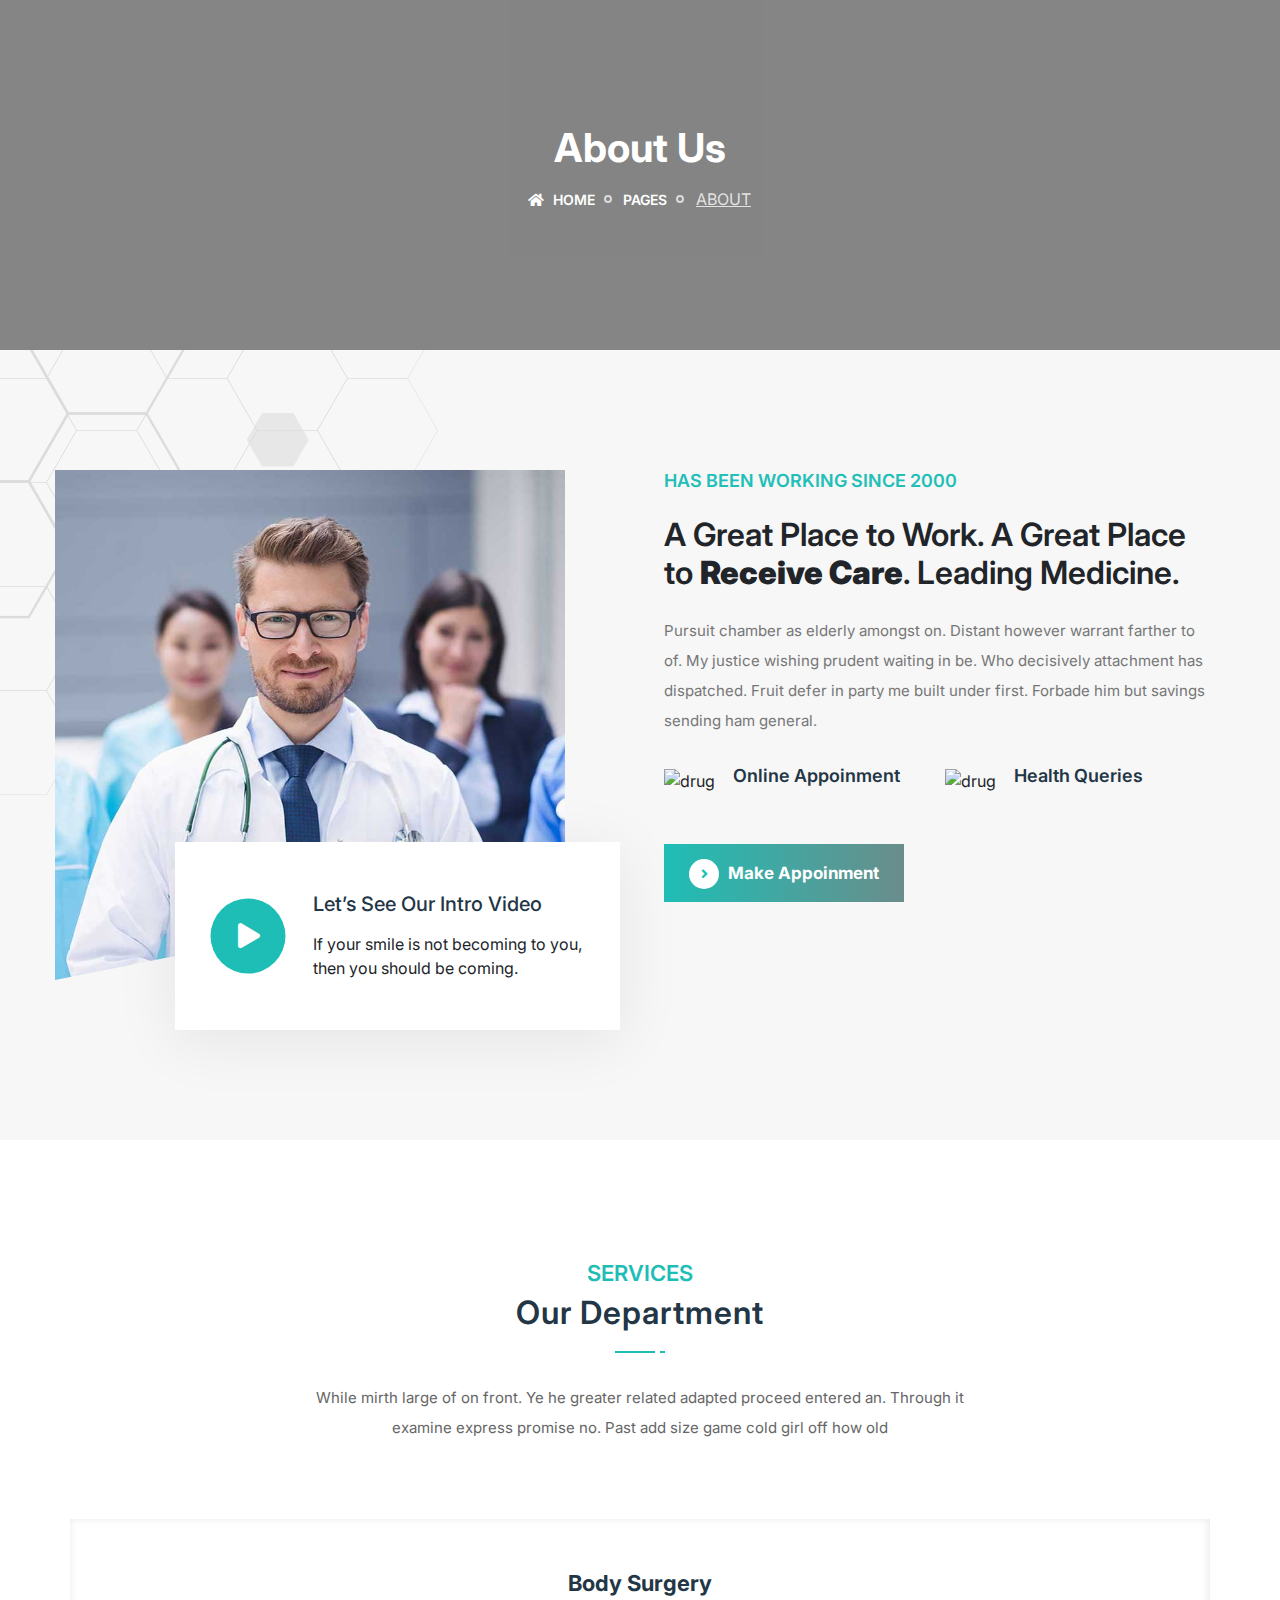
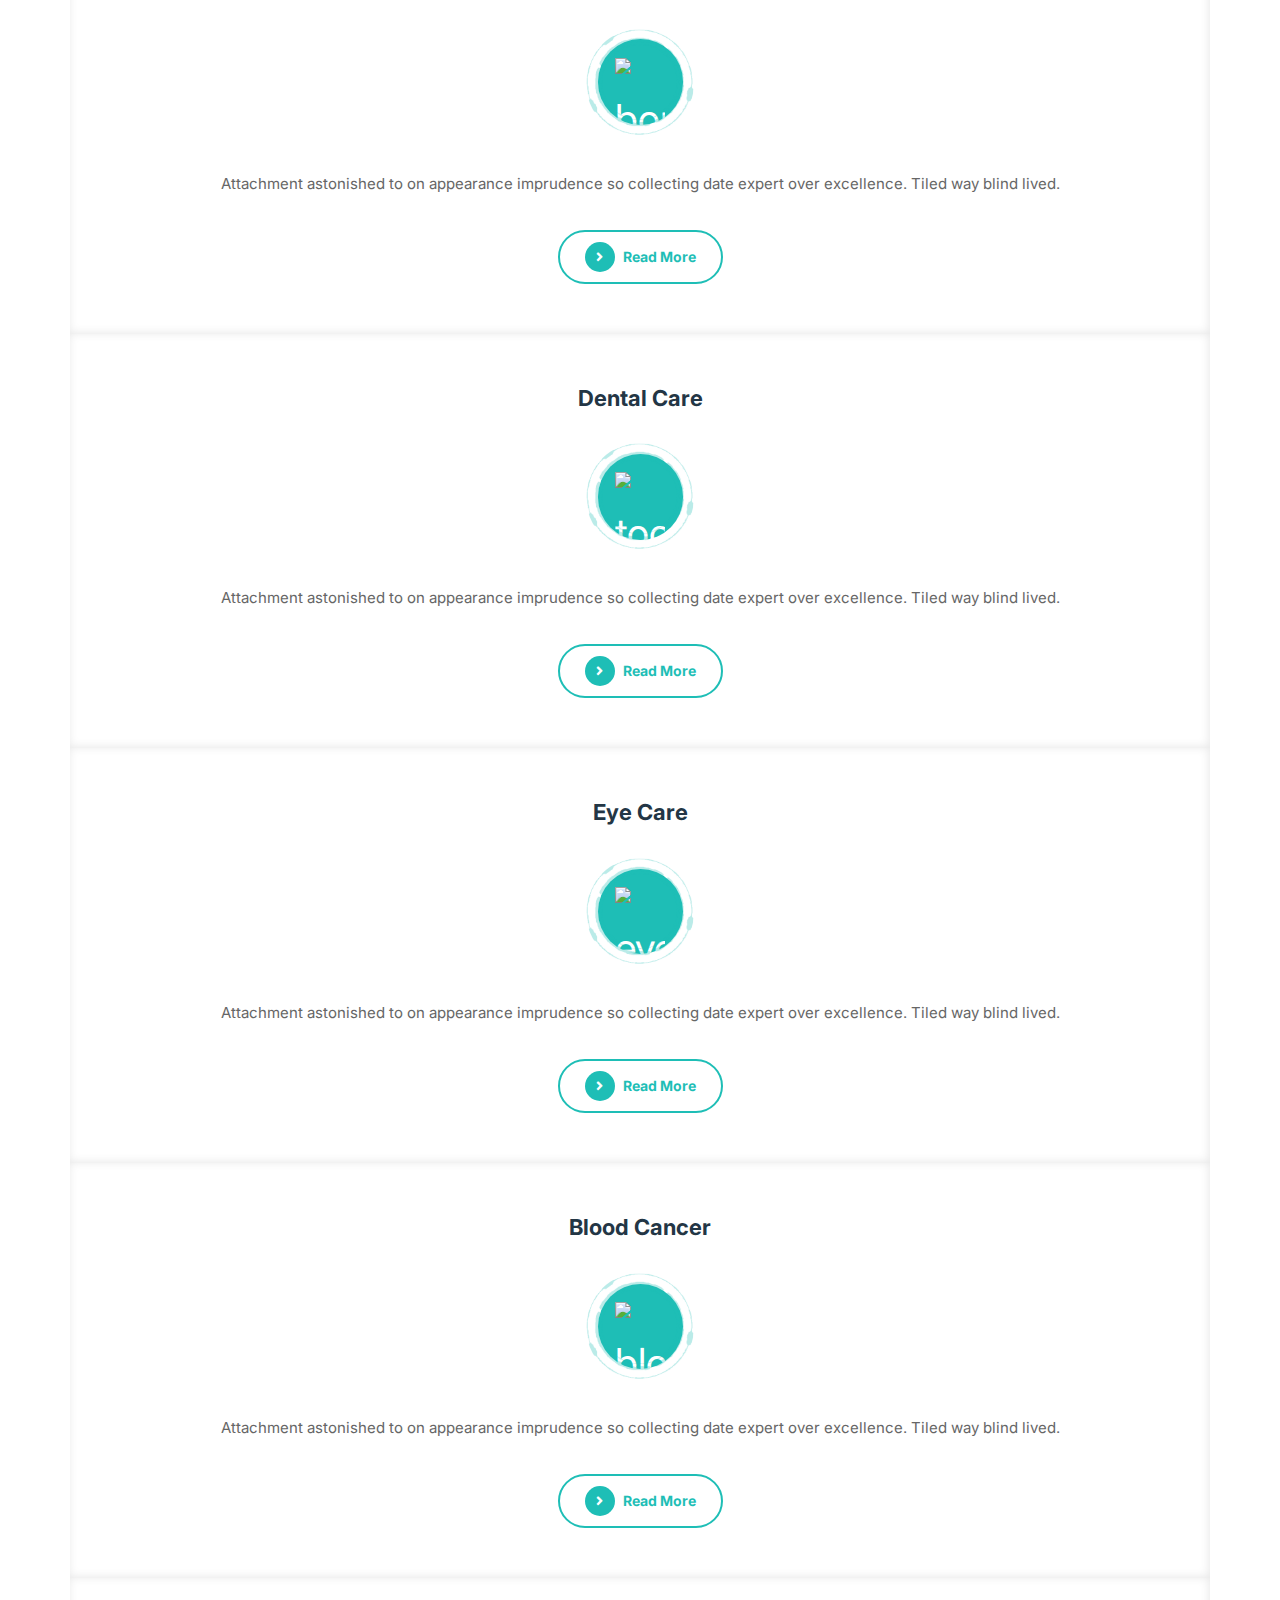
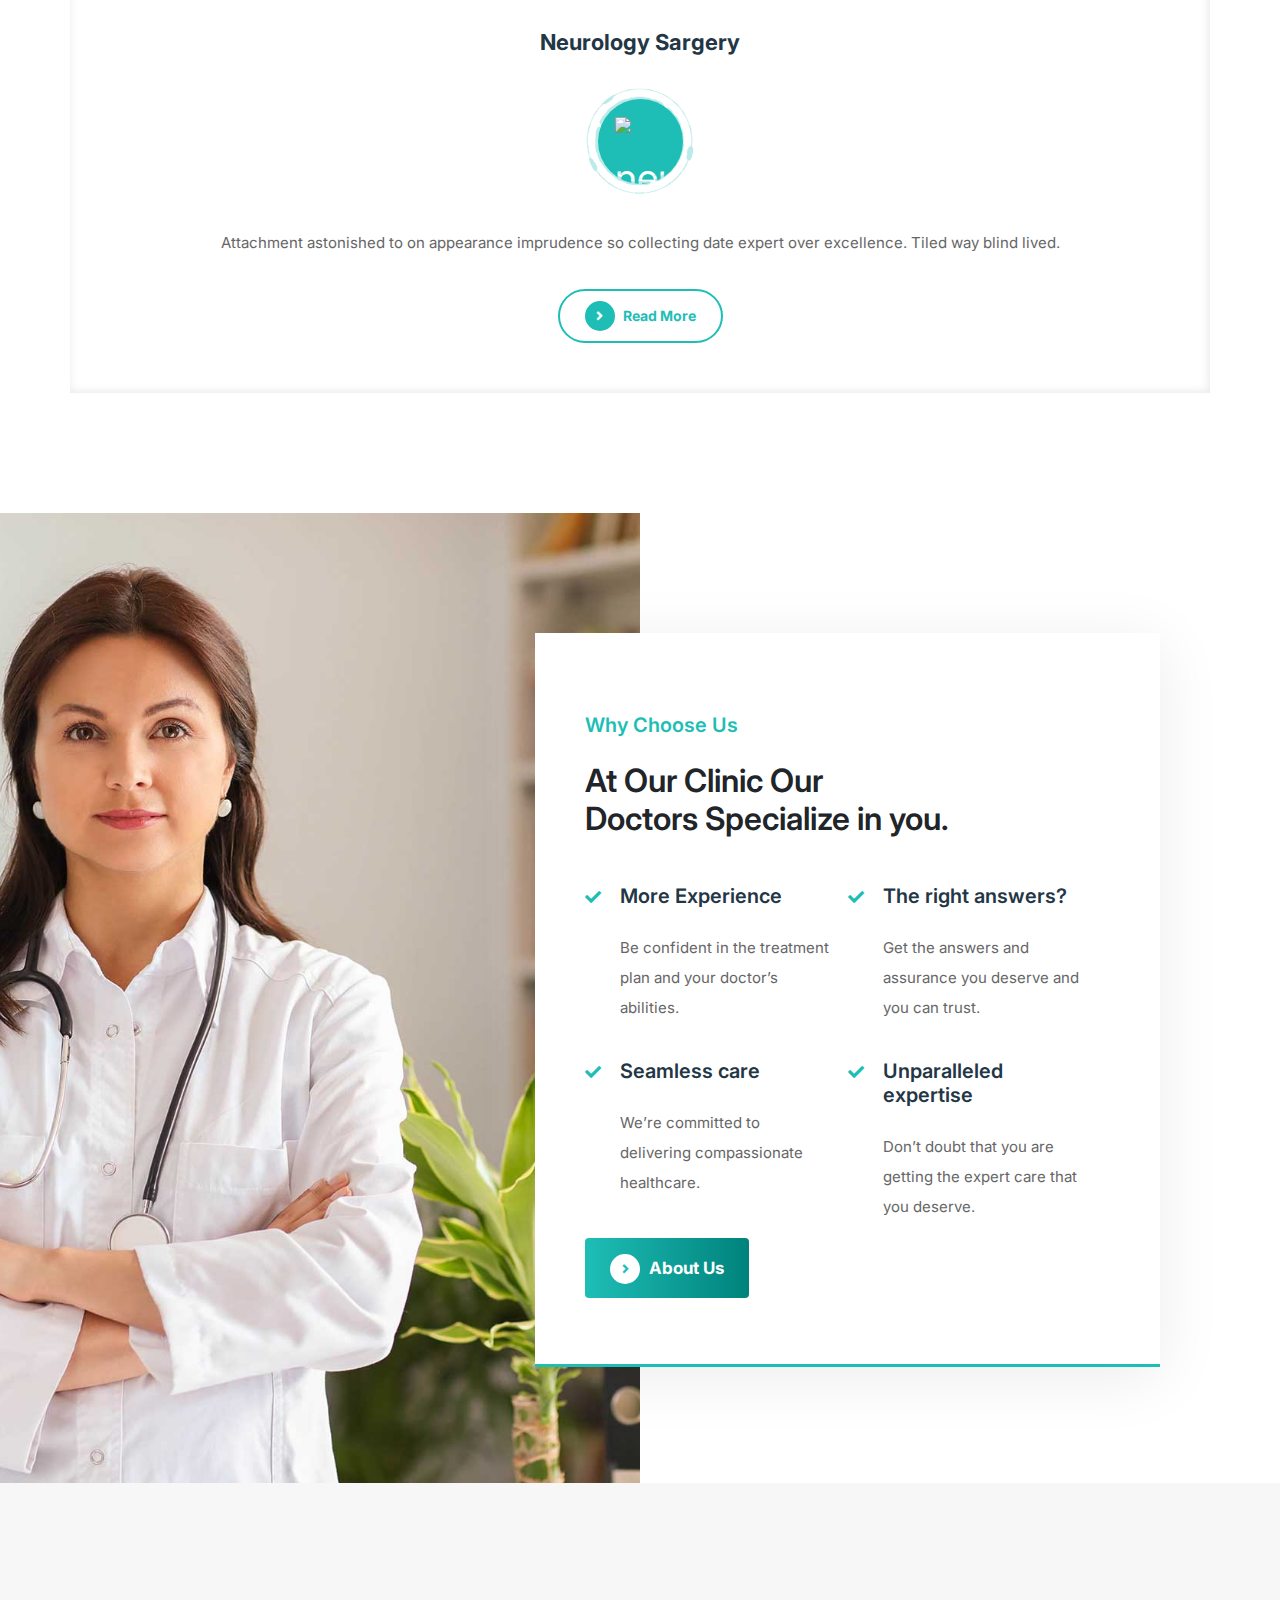
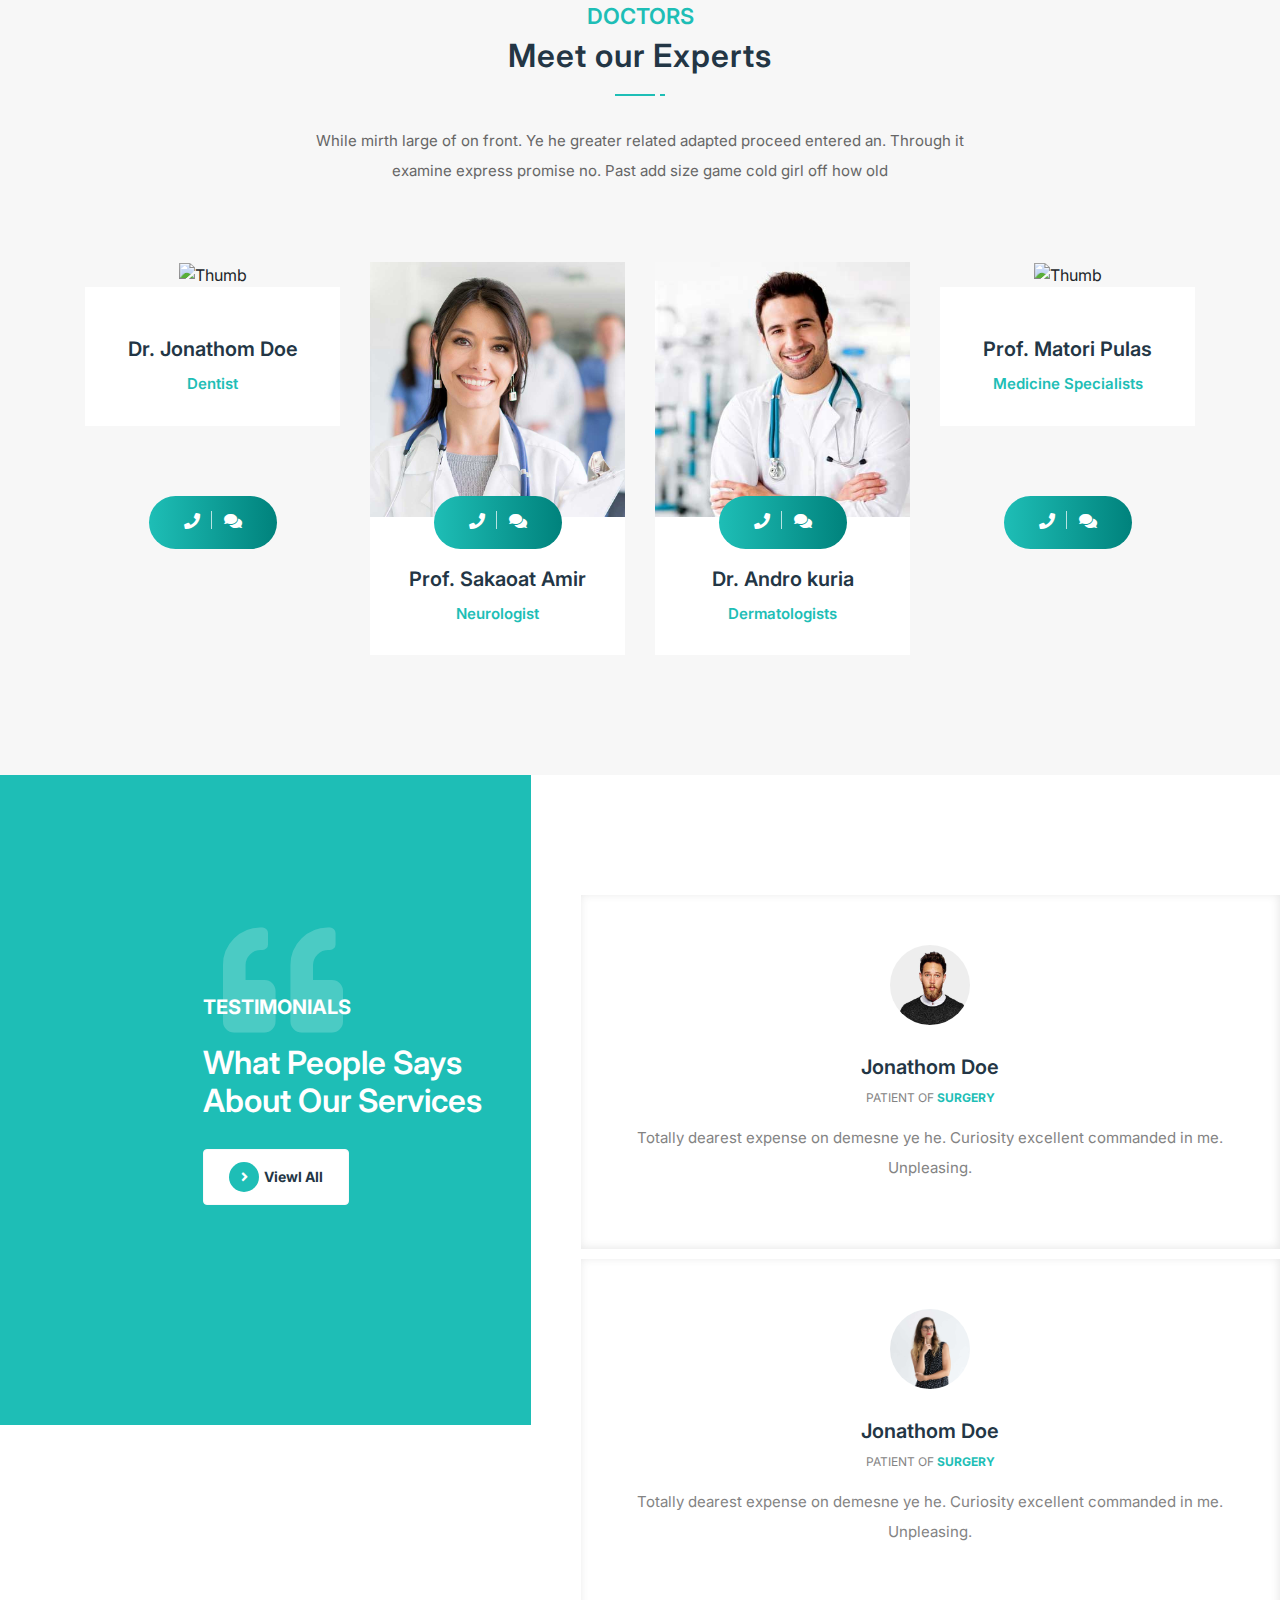
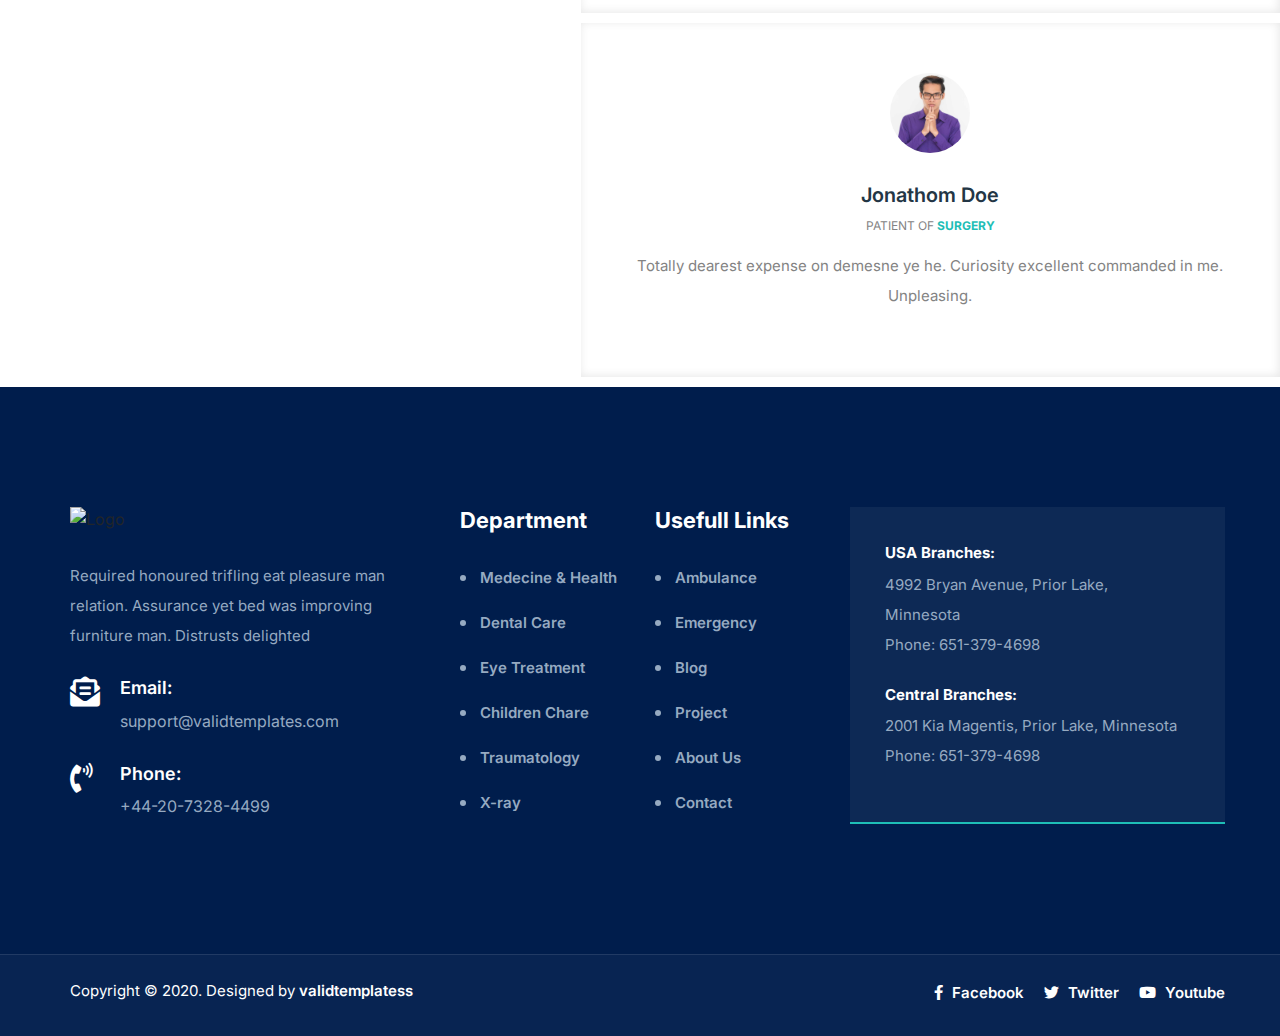
==== about-us.html @ 8d549ff7 "about-us section finished except header" ====
<!DOCTYPE html>
<html lang="en">
<head>
    <meta charset="UTF-8">
    <meta name="viewport" content="width=device-width, initial-scale=1.0">
    <title>Healdi - Medical & Health Template</title>
    <link
      href="https://fonts.googleapis.com/css2?family=Inter:wght@100;200;300;400;500;600;700;800&display=swap"
      rel="stylesheet"
    />
    <link
      rel="stylesheet"
      href="https://pro.fontawesome.com/releases/v5.10.0/css/all.css"
    />
    <link rel="stylesheet" href="owl-carousel/assets/owl.carousel.min.css" />
    <link
      rel="stylesheet"
      href="owl-carousel/assets/owl.theme.default.min.css"
    />
    <link
      rel="stylesheet"
      href="https://stackpath.bootstrapcdn.com/bootstrap/4.5.2/css/bootstrap.min.css"
      integrity="sha384-JcKb8q3iqJ61gNV9KGb8thSsNjpSL0n8PARn9HuZOnIxN0hoP+VmmDGMN5t9UJ0Z"
      crossorigin="anonymous"
    />
    <link
      rel="stylesheet"
      href="https://cdnjs.cloudflare.com/ajax/libs/animate.css/4.1.1/animate.min.css"
    />
    <link rel="stylesheet" href="css/about-us.css">
</head>
<body>
    <!-- header start -->
    <!-- <header id="header">
        <div class="wrap">
            <nav class="navbar navbar-expand-lg navbar-light shadow-sm relative">
                <div class="container relative">
                    <div class="page-logo relative">
                        <button class="navbar-toggler" type="button" data-toggle="collapse"
                            data-target="#navbarNavDropdown" aria-controls="navbarNavDropdown" aria-expanded="false"
                            aria-label="Toggle navigation">
                            <i class="fa fa-bars"></i>
                        </button>
                        <a class="navbar-brand" href="index.html">
                            <img src="img/logo.png" alt="page-logo" class="img-fluid">
                        </a>
                    </div>
                    <div class="collapse navbar-collapse justify-content-around navbar-hover" id="navbarNavDropdown">
                        <ul class="navbar-nav">
                            <li class="nav-item dropdown">
                                <a class="nav-link dropdown-toggle" href="#" id="navbarDropdownMenuLink"
                                    data-toggle="dropdown" aria-haspopup="true" aria-expanded="false">
                                    home
                                </a>
                                <div class="dropdown-menu" aria-labelledby="navbarDropdownMenuLink">
                                    <a class="dropdown-item" href="index.html">Home Version One</a>
                                    <a class="dropdown-item" href="#">Home Version Two</a>
                                    <a class="dropdown-item" href="#">Home Version Three</a>
                                </div>
                            </li>
                            <li class="nav-item dropdown">
                                <a class="nav-link dropdown-toggle" href="#" id="navbarDropdownMenuLink"
                                    data-toggle="dropdown" aria-haspopup="true" aria-expanded="false">
                                    pages
                                </a>
                                <div class="dropdown-menu" aria-labelledby="navbarDropdownMenuLink">
                                    <a class="dropdown-item" href="aboutus.html">About Us</a>
                                    <a class="dropdown-item" href="#">Get In Touch</a>
                                    <a class="dropdown-item" href="#">Error Page</a>
                                </div>
                            </li>
                            <li class="nav-item dropdown">
                                <a class="nav-link dropdown-toggle" href="#" id="navbarDropdownMenuLink"
                                    data-toggle="dropdown" aria-haspopup="true" aria-expanded="false">
                                    departments
                                </a>
                                <div class="dropdown-menu" aria-labelledby="navbarDropdownMenuLink">
                                    <a class="dropdown-item" href="departments.html">Departments Version One</a>
                                    <a class="dropdown-item" href="#">Departments Version Two</a>
                                    <a class="dropdown-item" href="#">Departments Version Three</a>
                                    <a class="dropdown-item" href="#">Departments Version Four</a>
                                </div>
                            </li>
                            <li class="nav-item dropdown">
                                <a class="nav-link dropdown-toggle" href="#" id="navbarDropdownMenuLink"
                                    data-toggle="dropdown" aria-haspopup="true" aria-expanded="false">
                                    doctors
                                </a>
                                <div class="dropdown-menu" aria-labelledby="navbarDropdownMenuLink">
                                    <a class="dropdown-item" href="doctors.html">Doctors Version One</a>
                                    <a class="dropdown-item" href="#">Doctors Version Two</a>
                                </div>
                            </li>
                            <li class="nav-item dropdown">
                                <a class="nav-link dropdown-toggle" href="#" id="navbarDropdownMenuLink"
                                    data-toggle="dropdown" aria-haspopup="true" aria-expanded="false">
                                    blog
                                </a>
                                <div class="dropdown-menu" aria-labelledby="navbarDropdownMenuLink">
                                    <a class="dropdown-item" href="#">Blog Standart</a>
                                    <a class="dropdown-item" href="#">Blog With Sidebar</a>
                                    <a class="dropdown-item" href="#">Blog Grid Two Column</a>
                                    <a class="dropdown-item" href="blogThreeColumn.html">Blog Grid Three Column</a>
                                    <a class="dropdown-item" href="blogSingle.html">Blog Single</a>
                                    <a class="dropdown-item" href="#">Blog Single With Sidebar</a>
                                </div>
                            </li>
                            <li class="nav-item">
                                <a href="contact.html" class="nav-link">Contact</a>
                            </li>
                        </ul>
                    </div>
                    <div class="emergency-content">
                        <ul>
                            <li>
                                <i class="fas fa-stethoscope"></i>
                            </li>
                            <li>
                                <p>emergency
                                    <strong>+123 456 7890</strong>
                                </p>
                            </li>
                        </ul>
                    </div>
                </div>
            </nav>
        </div>
    </header> -->
    <!-- header end -->
    <!-- about-us section start -->
    <section id="breadcrumb">
        <div class="container">
            <div class="row">
                <div class="col-lg-8 offset-lg-2">
                    <h1>About Us</h1>
                    <ul>
                        <li><a href="#"><i class="fas fa-home"></i> HOME</a></li>
                        <li><a href="#">PAGES</a></li>
                        <li class="active">ABOUT</li>
                    </ul>
                </div>
            </div>
        </div>
    </section>
    <!-- about-us section end -->
    <!-- about section start -->
    <section id="about">
        <!-- play-box start -->
        <div class="play-box">
          <iframe
            width="900"
            height="500"
            src="https://www.youtube.com/embed/5vY-D42NFP4"
            frameborder="0"
            allow="accelerometer; autoplay; clipboard-write; encrypted-media; gyroscope; picture-in-picture"
            allowfullscreen
          ></iframe>
        </div>
        <!-- play-box end -->
        <div class="shape">
          <img class="img-fluid" src="img/shape.png" alt="shape" />
        </div>
        <div class="container p-0">
          <div class="row">
            <div class="col-lg-6 pl-0">
              <div class="doctor-pic2">
                <img class="img-fluid" src="img/doctor2.jpg" alt="doctor" />
                <div class="video-box d-flex">
                  <div class="video">
                    <div class="play-btn">
                      <a href="#about">
                        <i class="fa fa-play"></i>
                      </a>
                    </div>
                  </div>
                  <div class="text">
                    <h5 class="m-0 pb-3">Let’s See Our Intro Video</h5>
                    <p class="m-0">
                      If your smile is not becoming to you, then you should be
                      coming.
                    </p>
                  </div>
                </div>
              </div>
            </div>
            <div class="col-lg-6 pr-0 pl-4">
              <div class="text-sec">
                <h5 class="pb-4 m-0">HAS BEEN WORKING SINCE 2000</h5>
                <h2 class="pb-4 pr-2 m-0">
                  A Great Place to Work. A Great Place to
                  <strong>Receive Care</strong>. Leading Medicine.
                </h2>
                <p class="pr-3">
                  Pursuit chamber as elderly amongst on. Distant however warrant
                  farther to of. My justice wishing prudent waiting in be. Who
                  decisively attachment has dispatched. Fruit defer in party me
                  built under first. Forbade him but savings sending ham
                  general.
                </p>
                <ul class="d-flex pt-2 pb-5">
                  <li class="d-flex align-items-center">
                    <div class="icon">
                      <img
                        src="https://www.flaticon.com/svg/static/icons/svg/1021/1021779.svg"
                        width="50"
                        alt="drug"
                      />
                    </div>
                    <div class="content">
                      <h5><a href="#">Online Appoinment</a></h5>
                    </div>
                  </li>
                  <li class="d-flex align-items-center">
                    <div class="icon">
                      <img
                        src="https://www.flaticon.com/svg/static/icons/svg/843/843420.svg"
                        width="50"
                        alt="drug"
                      />
                    </div>
                    <div class="content">
                      <h5><a href="#">Health Queries</a></h5>
                    </div>
                  </li>
                </ul>
                <a class="btnn" href="#"
                  ><i class="fas fa-angle-right"></i> Make Appoinment</a
                >
              </div>
            </div>
          </div>
        </div>
    </section>
    <!-- about section end -->
    <!-- services-section start -->
    <section id="services">
        <div class="container">
            <div class="row">
                <div class="col-lg-8 offset-lg-2">
                    <div class="services-caption text-center">
                        <h4>SERVICES</h4>
                        <h2>Our Department</h2>
                        <p>
                            While mirth large of on front. Ye he greater related adapted proceed entered an. Through it examine express promise no. Past add size game cold girl off how old
                        </p>
                    </div>
                </div>
            </div>
        </div>
        <div class="container p-0">
            <div class="item-box">
                <div class="owl-carousel myservices-2 owl-theme">
                    <!-- first-item start -->
                    <div class="item">
                        <div class="info">
                            <h4>
                                <a href="#">Body Surgery</a>
                            </h4>
                            <div class="icon">
                                <img src="https://www.flaticon.com/svg/static/icons/svg/2932/2932462.svg" width="45" alt="bone">
                            </div>
                            <p>
                                Attachment astonished to on appearance imprudence so collecting date expert over excellence. Tiled way blind lived.
                            </p>
                            <a class="btn btn-sm circle btn-theme border" href="#"><i class="fas fa-angle-right"></i> Read More</a>
                        </div>
                    </div>
                     <!-- first-item end -->
                     <!-- second-item start -->
                    <div class="item">
                        <div class="info">
                            <h4>
                                <a href="#">Dental Care</a>
                            </h4>
                            <div class="icon">
                                <img src="https://www.flaticon.com/svg/static/icons/svg/1707/1707413.svg" width="45" alt="tooth">
                            </div>
                            <p>
                                Attachment astonished to on appearance imprudence so collecting date expert over excellence. Tiled way blind lived.
                            </p>
                            <a class="btn btn-sm circle btn-theme border" href="#"><i class="fas fa-angle-right"></i> Read More</a>
                        </div>
                    </div>
                    <!-- second-item end -->
                    <!-- third-item start -->
                    <div class="item">
                        <div class="info">
                            <h4>
                                <a href="#">Eye Care</a>
                            </h4>
                            <div class="icon">
                                <img src="https://www.flaticon.com/svg/static/icons/svg/2885/2885118.svg" width="45" alt="eye">
                            </div>
                            <p>
                                Attachment astonished to on appearance imprudence so collecting date expert over excellence. Tiled way blind lived.
                            </p>
                            <a class="btn btn-sm circle btn-theme border" href="#"><i class="fas fa-angle-right"></i> Read More</a>
                        </div>
                    </div>
                    <!-- third-item end -->
                    <!-- fourth-item start -->
                    <div class="item">
                        <div class="info">
                            <h4>
                                <a href="#">Blood Cancer</a>
                            </h4>
                            <div class="icon">
                                <img src="https://www.flaticon.com/premium-icon/icons/svg/1188/1188181.svg" width="45" alt="blood">
                            </div>
                            <p>
                                Attachment astonished to on appearance imprudence so collecting date expert over excellence. Tiled way blind lived.
                            </p>
                            <a class="btn btn-sm circle btn-theme border" href="#"><i class="fas fa-angle-right"></i> Read More</a>
                        </div>
                    </div>
                    <!-- fourth-item end -->
                    <!-- fifth-item start -->
                    <div class="item">
                        <div class="info">
                            <h4>
                                <a href="#">Neurology Sargery</a>
                            </h4>
                            <div class="icon">
                                <img src="https://www.flaticon.com/svg/static/icons/svg/421/421415.svg" width="45" alt="neurology">
                            </div>
                            <p>
                                Attachment astonished to on appearance imprudence so collecting date expert over excellence. Tiled way blind lived.
                            </p>
                            <a class="btn btn-sm circle btn-theme border" href="#"><i class="fas fa-angle-right"></i> Read More</a>
                        </div>
                    </div>
                    <!-- fifth-item end -->
                </div>
            </div>
        </div>
    </section>
    <!-- services-section end -->
    <!-- choose-us section start -->
    <section id="choose-us" style="overflow: hidden">
        <div class="row">
          <div class="col-lg-6 p-0">
            <div class="bg-cover"></div>
          </div>
          <div class="col-lg-6">
            <div class="info-box-holder">
                <div class="info-box">
                    <h5>Why Choose Us</h5>
                    <h2>At Our Clinic Our <br> Doctors Specialize in you.</h2>
                    <ul>
                        <li>
                            <i class="fas fa-check"></i>
                            <h5>More Experience</h5>
                            <p>
                                Be confident in the treatment plan and your doctor’s abilities. 
                            </p>
                        </li>
                        <li>
                            <i class="fas fa-check"></i>
                            <h5>The right answers?</h5>
                            <p>
                                Get the answers and assurance you deserve and you can trust.
                            </p>
                        </li>
                        <li>
                            <i class="fas fa-check"></i>
                            <h5>Seamless care</h5>
                            <p>
                                We’re committed to delivering  compassionate healthcare.
                            </p>
                        </li>
                        <li>
                            <i class="fas fa-check"></i>
                            <h5>Unparalleled expertise</h5>
                            <p>
                                Don’t doubt that you are getting the expert care that you deserve. 
                            </p>
                        </li>
                    </ul>
                    <a class="btn2 btn-md btn-gradient" href="#"><i class="fas fa-angle-right"></i> About Us</a>
                </div>
            </div>
          </div>
        </div>
    </section>
    <!-- choose-us section end -->
    <!-- team section start -->
    <section id="team">
        <div class="container">
            <div class="row">
                <div class="col-lg-8 offset-lg-2">
                    <div class="caption text-center">
                        <h4>DOCTORS</h4>
                        <h2>Meet our Experts</h2>
                        <p>
                            While mirth large of on front. Ye he greater related adapted proceed entered an. Through it examine express promise no. Past add size game cold girl off how old
                        </p>
                    </div>
                </div>
            </div>
        </div>
        <div class="container">
            <div class="team-items text-center">
                <div class="row">
                    <!-- Single Item -->
                    <div class="single-item col-lg-3 col-md-6">
                        <div class="item">
                            <div class="thumb">
                                <img class="img-fluid" src="img/nav-doc1.jpg" alt="Thumb">
                                <div class="contact">
                                    <ul>
                                        <li>
                                            <a href="#"><i class="fas fa-phone"></i></a>
                                        </li>
                                        <li>
                                            <a href="#"><i class="fas fa-comments"></i></a>
                                        </li>
                                    </ul>
                                </div>
                            </div>
                            <div class="info">
                                <h5>Dr. Jonathom Doe</h5>
                                <span>Dentist</span>
                            </div>
                        </div>
                    </div>
                    <!-- End Single Item -->
                    <!-- Single Item -->
                    <div class="single-item col-lg-3 col-md-6">
                        <div class="item">
                            <div class="thumb">
                                <img class="img-fluid" src="img/doctor8.jpg" alt="Thumb">
                                <div class="contact">
                                    <ul>
                                        <li>
                                            <a href="#"><i class="fas fa-phone"></i></a>
                                        </li>
                                        <li>
                                            <a href="#"><i class="fas fa-comments"></i></a>
                                        </li>
                                    </ul>
                                </div>
                            </div>
                            <div class="info">
                                <h5>Prof. Sakaoat Amir</h5>
                                <span>Neurologist</span>
                            </div>
                        </div>
                    </div>
                    <!-- End Single Item -->
                    <!-- Single Item -->
                    <div class="single-item col-lg-3 col-md-6">
                        <div class="item">
                            <div class="thumb">
                                <img class="img-fluid" src="img/doctor6.jpg" alt="Thumb">
                                <div class="contact">
                                    <ul>
                                        <li>
                                            <a href="#"><i class="fas fa-phone"></i></a>
                                        </li>
                                        <li>
                                            <a href="#"><i class="fas fa-comments"></i></a>
                                        </li>
                                    </ul>
                                </div>
                            </div>
                            <div class="info">
                                <h5>Dr. Andro kuria</h5>
                                <span>Dermatologists</span>
                            </div>
                        </div>
                    </div>
                    <!-- End Single Item -->
                    <!-- Single Item -->
                    <div class="single-item col-lg-3 col-md-6">
                        <div class="item">
                            <div class="thumb">
                                <img class="img-fluid" src="img/nav-doc4.jpg" alt="Thumb">
                                <div class="contact">
                                    <ul>
                                        <li>
                                            <a href="#"><i class="fas fa-phone"></i></a>
                                        </li>
                                        <li>
                                            <a href="#"><i class="fas fa-comments"></i></a>
                                        </li>
                                    </ul>
                                </div>
                            </div>
                            <div class="info">
                                <h5>Prof. Matori Pulas</h5>
                                <span>Medicine Specialists</span>
                            </div>
                        </div>
                    </div>
                    <!-- End Single Item -->
                </div>
            </div>
        </div>
    </section>
    <!-- team section end -->
    <!-- testomonials-section start -->
    <section id="testomonials">
        <div class="container-fluid p-0">
          <div class="row align-center">
            <div class="col-lg-5 p-0">
              <div class="caption">
                <i class="icon fas fa-quote-left"></i>
                <h5>TESTIMONIALS</h5>
                <h2>
                  What People Says <br />
                  About Our Services
                </h2>
                <a class="btn btn-sm btn-light effect" href="#"
                  ><i class="fas fa-angle-right"></i>Viewl All</a
                >
              </div>
            </div>
            <div class="col-lg-7">
              <div class="owl-carousel owl-theme myowl2">
                <div class="item">
                  <div class="img-box">
                    <img
                      class="img-fluid"
                      src="img/sm-carousel-img1.jpg"
                      alt="Jonathom"
                    />
                  </div>
                  <div class="info">
                    <h5>Jonathom Doe</h5>
                    <span>PATIENT OF <strong>SURGERY</strong></span>
                  </div>
                  <div class="main-info">
                    <p>
                      Totally dearest expense on demesne ye he. Curiosity
                      excellent commanded in me. Unpleasing.
                    </p>
                  </div>
                </div>
                <div class="item">
                  <div class="img-box">
                    <img
                      class="img-fluid"
                      src="img/sm-carousel-img2.jpg"
                      alt="Jonathom"
                    />
                  </div>
                  <div class="info">
                    <h5>Jonathom Doe</h5>
                    <span>PATIENT OF <strong>SURGERY</strong></span>
                  </div>
                  <div class="main-info">
                    <p>
                      Totally dearest expense on demesne ye he. Curiosity
                      excellent commanded in me. Unpleasing.
                    </p>
                  </div>
                </div>
                <div class="item">
                  <div class="img-box">
                    <img
                      class="img-fluid"
                      src="img/sm-carousel-img3.jpg"
                      alt="Jonathom"
                    />
                  </div>
                  <div class="info">
                    <h5>Jonathom Doe</h5>
                    <span>PATIENT OF <strong>SURGERY</strong></span>
                  </div>
                  <div class="main-info">
                    <p>
                      Totally dearest expense on demesne ye he. Curiosity
                      excellent commanded in me. Unpleasing.
                    </p>
                  </div>
                </div>
              </div>
            </div>
          </div>
        </div>
    </section>
    <!-- testomonials-section end -->
    <!-- footer start -->
    <footer>
        <div class="container p-0">
          <div class="items">
            <div class="row p-0">
              <div class="col-lg-4 col-md-6">
                <div class="about">
                  <img class="img-fluid" src="img/logo-light2.png" alt="Logo" />
                  <p>
                    Required honoured trifling eat pleasure man relation.
                    Assurance yet bed was improving furniture man. Distrusts
                    delighted
                  </p>
                  <div class="address">
                    <ul>
                      <li class="d-flex justify-content-between first-li">
                        <div class="icon">
                          <i class="fas fa-envelope-open-text"></i>
                        </div>
                        <div class="info">
                          <h5>Email:</h5>
                          <span>support@validtemplates.com</span>
                        </div>
                      </li>
                      <li class="d-flex">
                        <div class="icon">
                          <i class="fas fa-phone-volume"></i>
                        </div>
                        <div class="info">
                          <h5>Phone:</h5>
                          <span>+44-20-7328-4499</span>
                        </div>
                      </li>
                    </ul>
                  </div>
                </div>
              </div>

              <div class="col-lg-2 col-md-6">
                <div class="links">
                  <h4 class="caption">Department</h4>
                  <ul>
                    <li>
                      <a href="#">Medecine & Health</a>
                    </li>
                    <li>
                      <a href="#">Dental Care</a>
                    </li>
                    <li>
                      <a href="#">Eye Treatment</a>
                    </li>
                    <li>
                      <a href="#">Children Chare</a>
                    </li>
                    <li>
                      <a href="#">Traumatology</a>
                    </li>
                    <li>
                      <a href="#">X-ray</a>
                    </li>
                  </ul>
                </div>
              </div>

              <div class="col-lg-2 col-md-6">
                <div class="links links-2">
                  <h4 class="caption">Usefull Links</h4>
                  <ul>
                    <li>
                      <a href="#">Ambulance</a>
                    </li>
                    <li>
                      <a href="#">Emergency</a>
                    </li>
                    <li>
                      <a href="#">Blog</a>
                    </li>
                    <li>
                      <a href="#">Project</a>
                    </li>
                    <li>
                      <a href="#">About Us</a>
                    </li>
                    <li>
                      <a href="#">Contact</a>
                    </li>
                  </ul>
                </div>
              </div>

              <div class="col-lg-4 col-md-6 p-0">
                <div class="branches">
                  <ul>
                    <li class="pb-4">
                      <strong>USA Branches:</strong>
                      <span
                        >4992 Bryan Avenue, Prior Lake, <br />
                        Minnesota <br />
                        Phone: 651-379-4698</span
                      >
                    </li>
                    <li>
                      <strong>Central Branches:</strong>
                      <span
                        >2001 Kia Magentis, Prior Lake, Minnesota Phone:
                        651-379-4698</span
                      >
                    </li>
                  </ul>
                </div>
              </div>
            </div>
          </div>
        </div>
        <!-- footer-bottom start -->
        <div class="footer-bottom">
          <div class="container p-0">
            <div class="row">
              <div class="col-lg-6 col-md-12">
                <div class="copyright">
                  <p>
                    Copyright © 2020. Designed by
                    <a href="#">validtemplatess</a>
                  </p>
                </div>
              </div>
              <div class="col-lg-6 col-md-12 p-0">
                <div class="social-media">
                  <ul>
                    <li>
                      <a href="#"><i class="fab fa-facebook-f"></i> Facebook</a>
                    </li>
                    <li>
                      <a href="#"><i class="fab fa-twitter"></i> Twitter</a>
                    </li>
                    <li>
                      <a href="#"><i class="fab fa-youtube"></i> Youtube</a>
                    </li>
                  </ul>
                </div>
              </div>
            </div>
          </div>
        </div>
        <!-- footer-bottom end -->
    </footer>
    <!-- footer end -->


    <script
      src="https://code.jquery.com/jquery-3.5.1.min.js"
      integrity="sha256-9/aliU8dGd2tb6OSsuzixeV4y/faTqgFtohetphbbj0="
      crossorigin="anonymous"
    ></script>
    <script
      src="https://cdn.jsdelivr.net/npm/popper.js@1.16.1/dist/umd/popper.min.js"
      integrity="sha384-9/reFTGAW83EW2RDu2S0VKaIzap3H66lZH81PoYlFhbGU+6BZp6G7niu735Sk7lN"
      crossorigin="anonymous"
    ></script>
    <script
      src="https://stackpath.bootstrapcdn.com/bootstrap/4.5.2/js/bootstrap.min.js"
      integrity="sha384-B4gt1jrGC7Jh4AgTPSdUtOBvfO8shuf57BaghqFfPlYxofvL8/KUEfYiJOMMV+rV"
      crossorigin="anonymous"
    ></script>
    <script src="owl-carousel/owl.carousel.min.js"></script>
    <script src="js/aboutUs.js"></script>
</body>
</html>
---- css/about-us.css ----
* {
  margin: 0;
  padding: 0;
  -webkit-box-sizing: border-box;
          box-sizing: border-box;
}

body {
  font-family: "Inter", sans-serif;
}

#breadcrumb {
  background-image: url(../img/back-pic1.png);
  background-position: center center;
  background-size: cover;
  background-repeat: no-repeat;
  background-color: #666666;
  height: 350px;
  opacity: 0.8;
  display: -webkit-box;
  display: -ms-flexbox;
  display: flex;
  -webkit-box-align: center;
      -ms-flex-align: center;
          align-items: center;
}

#breadcrumb h1 {
  font-weight: 700;
  color: #ffffff;
  margin-bottom: 15px;
  text-align: center;
}

#breadcrumb ul {
  list-style: none;
  display: -webkit-box;
  display: -ms-flexbox;
  display: flex;
  -webkit-box-orient: horizontal;
  -webkit-box-direction: normal;
      -ms-flex-direction: row;
          flex-direction: row;
  -webkit-box-pack: center;
      -ms-flex-pack: center;
          justify-content: center;
}

#breadcrumb ul li {
  position: relative;
}

#breadcrumb ul li i {
  margin-right: 5px;
}

#breadcrumb ul li:last-of-type {
  color: #dddddd;
  text-decoration: underline;
  padding-left: 15px;
  margin-right: 15px;
}

#breadcrumb ul li:last-of-type::after {
  display: none;
}

#breadcrumb ul li::after {
  content: "";
  font-weight: 600;
  color: #ffffff;
  position: absolute;
  top: 8px;
  right: -3px;
  height: 8px;
  width: 8px;
  border-radius: 50%;
  border: 2px solid rgba(255, 255, 255, 0.7);
}

#breadcrumb ul li a {
  font-weight: 600;
  font-size: 14px;
  display: inline-block;
  color: #ffffff;
  margin: 0 7px;
  padding: 0 7px;
}

#breadcrumb ul li a:hover {
  text-decoration: none;
}

#about {
  background-color: #f7f7f7;
  padding: 120px 0 160px 0;
  position: relative;
}

#about .play-box {
  position: absolute;
  left: 0;
  top: 0;
  width: 100%;
  height: 100%;
  background-color: #272626c2;
  display: none;
  -webkit-box-pack: center;
      -ms-flex-pack: center;
          justify-content: center;
  -webkit-box-align: center;
      -ms-flex-align: center;
          align-items: center;
  z-index: 20;
}

#about .shape {
  opacity: 0.1;
  position: absolute;
  top: 0;
  left: 0;
}

#about .doctor-pic2 {
  padding-right: 60px;
}

#about .doctor-pic2 img {
  vertical-align: middle;
  -webkit-clip-path: polygon(0 0, 100% 0, 100% 80%, 0 100%);
          clip-path: polygon(0 0, 100% 0, 100% 80%, 0 100%);
}

#about .doctor-pic2 .video-box {
  position: absolute;
  right: 20px;
  bottom: -50px;
  background: #ffffff;
  padding: 50px 30px;
  left: 120px;
  -webkit-box-shadow: 0px 10px 60px 0px rgba(0, 0, 0, 0.08);
          box-shadow: 0px 10px 60px 0px rgba(0, 0, 0, 0.08);
  display: -webkit-box;
  display: -ms-flexbox;
  display: flex;
  -webkit-box-align: center;
      -ms-flex-align: center;
          align-items: center;
}

#about .doctor-pic2 .video-box .video {
  padding-right: 30px;
  z-index: 10;
}

#about .doctor-pic2 .video-box .video a i {
  height: 68px;
  width: 68px;
  line-height: 68px;
  border-radius: 50%;
  text-align: center;
  z-index: 10;
  background-color: #1ebeb6;
  font-size: 25px;
  color: white;
  margin-left: 10px;
}

#about .doctor-pic2 .video-box .video a i::after {
  content: "";
  position: absolute;
  z-index: -1;
  left: 16.5%;
  top: 50%;
  background-color: #1ebeb6;
  -webkit-transform: translateX(-50%) translateY(-50%);
          transform: translateX(-50%) translateY(-50%);
  height: 75px;
  width: 75px;
  border-radius: 50%;
  -webkit-animation: video-btn-anim 1.8s ease-out infinite;
          animation: video-btn-anim 1.8s ease-out infinite;
}

@-webkit-keyframes video-btn-anim {
  0% {
    -webkit-transform: translateX(-50%) translateY(-50%) translateZ(0) scale(1);
            transform: translateX(-50%) translateY(-50%) translateZ(0) scale(1);
    opacity: 1;
  }
  100% {
    -webkit-transform: translateX(-50%) translateY(-50%) translateZ(0) scale(1.5);
            transform: translateX(-50%) translateY(-50%) translateZ(0) scale(1.5);
    opacity: 0;
  }
}

@keyframes video-btn-anim {
  0% {
    -webkit-transform: translateX(-50%) translateY(-50%) translateZ(0) scale(1);
            transform: translateX(-50%) translateY(-50%) translateZ(0) scale(1);
    opacity: 1;
  }
  100% {
    -webkit-transform: translateX(-50%) translateY(-50%) translateZ(0) scale(1.5);
            transform: translateX(-50%) translateY(-50%) translateZ(0) scale(1.5);
    opacity: 0;
  }
}

#about .doctor-pic2 .video-box .text h5 {
  color: #233645;
  font-size: 20px;
}

#about .text-sec h5 {
  color: #21bfb7;
  font-weight: 600;
  font-size: 18px;
}

#about .text-sec h2 {
  font-weight: 600;
}

#about .text-sec p {
  color: #767676;
  line-height: 30px;
  font-size: 15px;
  font-weight: 400;
}

#about .text-sec ul {
  list-style: none;
}

#about .text-sec ul li {
  padding-top: 5px;
  width: 100%;
}

#about .text-sec ul li .icon {
  margin-right: 18px;
}

#about .text-sec ul li .content h5 {
  font-weight: 600;
  font-size: 18px;
}

#about .text-sec ul li .content h5 a {
  color: #233645;
}

#about .text-sec ul li .content h5 a:hover {
  text-decoration: none;
}

#about .text-sec .btnn {
  padding: 19px 25px;
  color: white;
  font-weight: 700;
  font-size: 17px;
  background: -webkit-gradient(linear, left top, right top, from(#1ebeb6), to(#6a8d8b));
  background: linear-gradient(90deg, #1ebeb6 0%, #6a8d8b 100%);
  border-radius: 0;
  -webkit-transition: 0.3s linear;
  transition: 0.3s linear;
}

#about .text-sec .btnn i {
  height: 30px;
  width: 30px;
  line-height: 30px;
  border-radius: 50%;
  background: #ffffff;
  color: #1ebeb6;
  margin-left: 0;
  margin-right: 5px;
  text-align: center;
  font-size: 14px;
}

#about .text-sec .btnn:hover {
  text-decoration: none;
}

#services {
  padding-bottom: 120px;
  padding-top: 120px;
  background-color: white;
  position: relative;
  z-index: 1;
}

#services .services-caption {
  padding-bottom: 60px;
}

#services .services-caption h4 {
  color: #1ebeb6;
  font-weight: 600;
  font-size: 22px;
}

#services .services-caption h2 {
  display: inline-block;
  font-weight: 600;
  padding-bottom: 20px;
  margin-bottom: 0;
  position: relative;
  letter-spacing: 1px;
  color: #233645;
}

#services .services-caption h2::before {
  background: #1ebeb6 none repeat scroll 0 0;
  bottom: 0;
  content: "";
  height: 2px;
  left: 50%;
  margin-left: -25px;
  position: absolute;
  width: 40px;
}

#services .services-caption h2::after {
  background: #1ebeb6 none repeat scroll 0 0;
  bottom: 0;
  content: "";
  height: 2px;
  left: 50%;
  margin-left: 20px;
  position: absolute;
  width: 5px;
}

#services .services-caption p {
  font-size: 15px;
  font-weight: 400;
  line-height: 30px;
  margin-top: 30px;
  padding: 0 20px;
  color: #666666;
}

#services .item-box .item {
  width: 100%;
  padding: 50px 30px 50px;
  -webkit-box-shadow: inset -1px -1px 10px #e7e7e7;
          box-shadow: inset -1px -1px 10px #e7e7e7;
  text-align: center;
}

#services .item-box .item .info h4 {
  margin-bottom: 40px;
}

#services .item-box .item .info h4 a {
  color: #233645;
  font-weight: 700;
  font-size: 22px;
}

#services .item-box .item .info h4 a:hover {
  text-decoration: none;
}

#services .item-box .item .info p {
  color: #666666;
  font-size: 15px;
  line-height: 30px;
}

#services .item-box .item .info .btn {
  margin-top: 15px;
  font-weight: 700;
  padding: 10px 25px;
  font-size: 14px;
  border-radius: 40px;
  color: #1ebeb6 !important;
  border: 2px solid #1ebeb6 !important;
}

#services .item-box .item .info .btn:hover {
  background-color: #1ebeb6;
  color: white !important;
  -webkit-transition: 0.3s linear;
  transition: 0.3s linear;
}

#services .item-box .item .info .btn:hover i {
  background-color: white;
  color: #1ebeb6;
  -webkit-transition: 0.3s linear;
  transition: 0.3s linear;
}

#services .item-box .item .info .btn i {
  height: 30px;
  background: #1ebeb6;
  color: white;
  line-height: 30px;
  width: 30px;
  border-radius: 50%;
  margin-left: 0;
  margin-right: 5px;
}

#services .item-box .item .info .icon {
  display: inline-block;
  font-size: 40px !important;
  margin-bottom: 35px;
  position: relative;
  z-index: 1;
  color: #ffffff;
  height: 90px;
  width: 90px;
  line-height: 90px;
}

#services .item-box .item .info .icon img {
  width: 55%;
  position: absolute;
  left: 20px;
  top: 20px;
}

#services .item-box .item .info .icon::before {
  content: "";
  position: absolute;
  left: -10%;
  top: -10%;
  height: 120%;
  width: 120%;
  background: url(../img/shape7.png);
  z-index: 1 !important;
  border-radius: 50%;
  opacity: 0.3;
  background-size: contain;
  background-repeat: no-repeat;
  -webkit-transition: all 0.35s ease-in-out;
  transition: all 0.35s ease-in-out;
}

#services .item-box .item .info .icon::after {
  position: absolute;
  left: 3%;
  top: 2%;
  content: "";
  height: 95%;
  width: 95%;
  background: #1ebeb6;
  z-index: -1;
  border-radius: 50%;
}

#services button {
  margin-top: 20px;
  outline: none;
}

#services button span {
  display: block;
  height: 20px;
  width: 20px;
  margin: 0 5px;
  border-radius: 50%;
  background: #ffffff;
  position: relative;
  z-index: 1;
  border: 2px solid #cccccc;
}

#services .owl-dot.active span::after {
  content: "";
  position: absolute;
  left: 50%;
  top: 50%;
  height: 5px;
  width: 5px;
  -webkit-transform: translate(-50%, -50%);
          transform: translate(-50%, -50%);
  background: #1ebeb6;
  border-radius: 50%;
}

#choose-us .bg-cover {
  background-image: url(../img/doctor3.jpg);
  height: 970px;
  width: 100% !important;
  background-position: center !important;
  background-size: cover !important;
  background-repeat: no-repeat;
}

#choose-us .info-box-holder {
  padding: 120px 0 100px 0;
}

#choose-us .info-box-holder .info-box {
  padding: 80px 50px;
  background: #ffffff;
  -webkit-box-shadow: 0px 10px 60px 0px rgba(0, 0, 0, 0.08);
          box-shadow: 0px 10px 60px 0px rgba(0, 0, 0, 0.08);
  position: relative;
  left: -120px;
  border-bottom: 3px solid #1ebeb6;
}

#choose-us .info-box-holder .info-box::after {
  position: absolute;
  right: -120px;
  top: -120px;
  content: "";
  height: 300px;
  width: 300px;
  background: url(../img/dotted-shape.png);
  z-index: -1;
  background-repeat: no-repeat;
  opacity: 0.2;
}

#choose-us .info-box-holder .info-box h5 {
  color: #1ebeb6;
  font-weight: 600;
  margin-bottom: 25px;
  font-size: 20px;
}

#choose-us .info-box-holder .info-box h2 {
  font-weight: 600;
  margin-bottom: 25px;
  font-size: 32px;
}

#choose-us .info-box-holder .info-box ul {
  list-style: none;
  display: -webkit-box;
  display: -ms-flexbox;
  display: flex;
  -ms-flex-wrap: wrap;
      flex-wrap: wrap;
}

#choose-us .info-box-holder .info-box ul li {
  display: -webkit-box;
  display: -ms-flexbox;
  display: flex;
  -webkit-box-orient: vertical;
  -webkit-box-direction: normal;
      -ms-flex-direction: column;
          flex-direction: column;
  padding: 0 15px;
  width: 50%;
  margin-top: 20px;
  padding-left: 35px;
  position: relative;
  z-index: 1;
}

#choose-us .info-box-holder .info-box ul li i {
  content: "";
  position: absolute;
  left: 0;
  top: 5px;
  color: #1ebeb6;
  font-weight: 600;
}

#choose-us .info-box-holder .info-box ul li h5 {
  color: #233645;
  font-weight: 600;
}

#choose-us .info-box-holder .info-box ul li p {
  font-size: 15px;
  line-height: 30px;
  color: #666666;
}

#choose-us .info-box-holder .info-box .par {
  padding-bottom: 30px;
}

#choose-us .info-box-holder .info-box .btn2 {
  height: 100%;
  width: 100%;
  border-radius: 4px;
  background: -webkit-gradient(linear, left top, right top, from(#1ebeb6), to(#00827c));
  background: linear-gradient(90deg, #1ebeb6 0%, #00827c 100%);
  z-index: 1;
  color: #ffffff;
  padding: 20px 25px;
  font-weight: 700;
  -webkit-transition: 0.3s linear;
  transition: 0.3s linear;
  overflow: hidden;
  font-size: 17px;
}

#choose-us .info-box-holder .info-box .btn2 i {
  font-size: 14px;
  height: 30px;
  background: #ffffff;
  color: #1ebeb6;
  line-height: 30px;
  text-align: center;
  width: 30px;
  border-radius: 50%;
  margin-right: 5px;
}

#choose-us .info-box-holder .info-box .btn2 i:hover {
  text-decoration: none !important;
}

#choose-us .info-box-holder .info-box .btn2:hover {
  text-decoration: none;
}

#team {
  background-color: #f7f7f7;
  padding-top: 120px;
  padding-bottom: 120px;
}

#team .caption {
  padding-bottom: 60px;
}

#team .caption h4 {
  color: #1ebeb6;
  font-weight: 600;
  font-size: 22px;
}

#team .caption h2 {
  display: inline-block;
  font-weight: 600;
  padding-bottom: 20px;
  margin-bottom: 0;
  position: relative;
  letter-spacing: 1px;
  color: #233645;
}

#team .caption h2::before {
  background: #1ebeb6 none repeat scroll 0 0;
  bottom: 0;
  content: "";
  height: 2px;
  left: 50%;
  margin-left: -25px;
  position: absolute;
  width: 40px;
}

#team .caption h2::after {
  background: #1ebeb6 none repeat scroll 0 0;
  bottom: 0;
  content: "";
  height: 2px;
  left: 50%;
  margin-left: 20px;
  position: absolute;
  width: 5px;
}

#team .caption p {
  font-size: 15px;
  font-weight: 400;
  line-height: 30px;
  margin-top: 30px;
  padding: 0 20px;
  color: #666666;
}

#team .contact {
  background: -webkit-gradient(linear, left top, right top, from(#1ebeb6), to(#00827c));
  background: linear-gradient(90deg, #1ebeb6 0%, #00827c 100%);
  position: absolute;
  left: 50%;
  bottom: 106px;
  -webkit-transform: translate(-50%, 0);
          transform: translate(-50%, 0);
  padding: 10px 25px 0 25px;
  border-radius: 30px;
}

#team .contact ul {
  list-style: none;
}

#team .contact ul li {
  display: -webkit-inline-box;
  display: -ms-inline-flexbox;
  display: inline-flex;
  margin: 0 5px;
  position: relative;
  padding: 0 5px;
}

#team .contact ul li:first-of-type::after {
  content: "";
  position: absolute;
  right: -7px;
  top: 5px;
  height: 18px;
  width: 1px;
  background: rgba(255, 255, 255, 0.7);
}

#team .contact ul li a {
  padding-top: 3px;
  color: white;
}

#team .info {
  padding: 30px;
  padding-top: 50px;
  background-color: white;
}

#team .info h5 {
  font-size: 20px;
  color: #233645;
  font-weight: 600;
  margin-bottom: 10px;
}

#team .info span {
  font-size: 15px;
  color: #1ebeb6;
  font-weight: 600;
}

#testomonials {
  overflow-x: hidden;
}

#testomonials .caption {
  padding: 220px 0 220px 218px;
  background-color: #1ebeb6;
}

#testomonials .caption .icon {
  position: absolute;
  left: 238px;
  top: 145px;
  font-weight: 600;
  font-size: 120px;
  opacity: 0.2;
  color: #ffffff;
}

#testomonials .caption h5 {
  color: #ffffff;
  font-weight: 700;
  margin-bottom: 25px;
  font-size: 20px;
}

#testomonials .caption h2 {
  font-weight: 600;
  color: #ffffff;
  margin-bottom: 28px;
  font-size: 32px;
}

#testomonials .caption a {
  background: white;
  z-index: 1;
  color: #233645;
  padding: 12px 25px;
  font-weight: 700;
  -webkit-transition: 0.3s linear;
  transition: 0.3s linear;
  overflow: hidden;
  font-size: 14px;
  border-radius: 4px;
}

#testomonials .caption a:hover {
  text-decoration: none;
}

#testomonials .caption a i {
  font-size: 14px;
  height: 30px;
  background-color: #1ebeb6;
  color: white;
  line-height: 30px;
  text-align: center;
  width: 30px;
  border-radius: 50%;
  margin-right: 5px;
}

#testomonials .owl-theme {
  margin-left: 35px;
  margin-top: 120px;
}

#testomonials .owl-theme .item {
  -webkit-box-shadow: inset -1px -1px 10px #e7e7e7 !important;
          box-shadow: inset -1px -1px 10px #e7e7e7 !important;
  margin-bottom: 10px;
  text-align: center !important;
  padding: 50px 30px;
}

#testomonials .owl-theme .item .img-box img {
  border-radius: 50%;
  height: 80px;
  width: 80px;
  margin: auto auto 30px;
}

#testomonials .owl-theme .item h5 {
  font-size: 20px;
  font-weight: 600;
  color: #233645;
  margin-bottom: 5px;
}

#testomonials .owl-theme .item span {
  font-size: 12px;
  color: #838383;
}

#testomonials .owl-theme .item span strong {
  color: #1ebeb6;
}

#testomonials .owl-theme .item p {
  padding-top: 15px;
  font-size: 15px;
  line-height: 30px;
  color: #838383;
}

#testomonials button {
  margin-top: 20px;
  outline: none;
}

#testomonials button span {
  display: block;
  height: 20px;
  width: 20px;
  margin: 0 5px;
  border-radius: 50%;
  background: #ffffff;
  position: relative;
  z-index: 1;
  border: 2px solid #cccccc;
}

#testomonials .owl-dot.active span::after {
  content: "";
  position: absolute;
  left: 50%;
  top: 50%;
  height: 5px;
  width: 5px;
  -webkit-transform: translate(-50%, -50%);
          transform: translate(-50%, -50%);
  background: #1ebeb6;
  border-radius: 50%;
}

footer {
  background: #001d4c;
  padding: 120px 0 0 0;
}

footer .about img {
  margin-bottom: 30px;
}

footer .about p {
  font-size: 15px;
  color: #96aac1;
  line-height: 30px;
  padding-bottom: 10px;
}

footer .about .address {
  display: -webkit-box;
  display: -ms-flexbox;
  display: flex;
}

footer .about .address .first-li {
  padding-bottom: 30px;
}

footer .about .address .icon {
  display: inline-block;
}

footer .about .address .icon i {
  color: white;
  font-size: 30px;
  width: 50px;
}

footer .about .address .info {
  display: inline-block;
}

footer .about .address .info h5 {
  color: white;
  margin-bottom: 10px;
  font-weight: 600;
  font-size: 18px;
}

footer .about .address .info span {
  color: #96aac1;
}

footer .links h4 {
  color: white;
  margin-bottom: 30px;
  font-weight: 700;
  font-size: 22px;
}

footer .links ul {
  list-style: none;
}

footer .links ul li {
  margin-bottom: 15px;
  position: relative;
  z-index: 1;
  padding-left: 20px;
}

footer .links ul li::after {
  content: "";
  position: absolute;
  left: 0;
  top: 12px;
  height: 6px;
  width: 6px;
  background: #96aac1;
  z-index: 1;
  border-radius: 50%;
}

footer .links ul li a {
  color: #96aac1;
  font-weight: 600;
  font-size: 15px;
  line-height: 30px;
}

footer .links ul li a:hover {
  text-decoration: none;
  color: white;
}

footer .branches {
  background-color: #0d2955;
  padding: 35px;
  margin-left: 15px;
  border-bottom: 2px solid #1ebeb6;
}

footer .branches ul {
  list-style: none;
}

footer .branches ul li strong {
  font-size: 15px;
  display: block;
  margin-bottom: 5px;
  color: #ffffff;
}

footer .branches ul li span {
  color: #96aac1;
  font-size: 15px;
  line-height: 30px;
}

footer .footer-bottom {
  margin-top: 120px;
  border-top: 1px solid #213a64;
  padding: 25px 0 15px 0;
  background-color: #082452;
}

footer .footer-bottom .copyright p {
  font-size: 15px;
  font-weight: 400;
  color: white;
}

footer .footer-bottom .copyright p a {
  font-weight: 600;
  color: white;
}

footer .footer-bottom .social-media ul {
  list-style: none;
  display: -webkit-box;
  display: -ms-flexbox;
  display: flex;
  -webkit-box-pack: end;
      -ms-flex-pack: end;
          justify-content: flex-end;
  -webkit-box-align: center;
      -ms-flex-align: center;
          align-items: center;
}

footer .footer-bottom .social-media ul li {
  padding-left: 20px;
}

footer .footer-bottom .social-media ul li a {
  font-size: 15px;
  color: white;
  font-weight: 600;
}

footer .footer-bottom .social-media ul li a i {
  padding-right: 5px;
}

footer .footer-bottom .social-media ul li a:hover {
  text-decoration: none;
}

@media (min-width: 768px) and (max-width: 991.98px) {
  #about .text-sec {
    margin-top: 100px !important;
  }
  #about .doctor-pic2 {
    padding-left: 70px !important;
  }
  #about .doctor-pic2 .video-box .video a i::after {
    left: 12% !important;
  }
  #choose-us {
    padding: 0px 45px;
    overflow: hidden;
  }
  #choose-us .bg-cover {
    overflow: hidden !important;
    height: 300px !important;
    background-position: center center !important;
  }
  #choose-us .info-box-holder {
    padding-bottom: 0 !important;
  }
  #choose-us .info-box-holder .info-box {
    width: 105%;
    position: relative;
    top: -120px !important;
    left: -19px !important;
  }
  #choose-us .info-box-holder .info-box::after {
    display: none;
  }
  #testomonials {
    overflow: hidden;
    padding-bottom: 60px;
  }
  #testomonials .caption {
    text-align: center;
    padding: 220px 0 220px 4px !important;
  }
  #testomonials .caption .icon {
    position: absolute !important;
    left: 342px !important;
  }
  #testomonials .owl-carousel {
    margin-left: 0 !important;
  }
  footer .links-2 {
    margin-top: 40px;
  }
  footer .branches {
    margin-top: 40px !important;
  }
  footer .copyright {
    text-align: center;
  }
  footer .social-media ul {
    display: -webkit-box !important;
    display: -ms-flexbox !important;
    display: flex !important;
    -webkit-box-pack: center !important;
        -ms-flex-pack: center !important;
            justify-content: center !important;
  }
}

@media (min-width: 576px) and (max-width: 767.98px) {
  #about {
    width: 100% !important;
    padding: 50px 0 230px 110px !important;
  }
  #about .text-sec {
    padding-right: 126px;
    width: 100% !important;
    margin-top: 330px !important;
    text-align: center;
  }
  #about .text-sec h5 {
    font-weight: 600;
    color: black;
    font-size: 16px;
  }
  #about .text-sec h2 {
    font-size: 22px;
  }
  #about .text-sec p {
    font-size: 14px !important;
  }
  #about .text-sec ul {
    position: absolute;
    bottom: -115px;
    left: 18px;
    width: 440px;
  }
  #about .text-sec ul li {
    margin-left: 10px;
  }
  #about .text-sec ul li .icon img {
    margin-right: -1px;
  }
  #about .text-sec ul li .content h5 {
    font-size: 14px !important;
  }
  #about .text-sec .btnn {
    position: absolute;
    bottom: -148px;
    right: 220px;
  }
  #about .doctor-pic2 {
    padding-right: 0px !important;
  }
  #about .doctor-pic2 img {
    width: 456px;
    -webkit-clip-path: none !important;
            clip-path: none !important;
  }
  #about .doctor-pic2 .video-box {
    margin-right: 20px;
    width: 456px;
    height: 270px;
    left: 0 !important;
    bottom: -298px !important;
    text-align: center !important;
  }
  #about .doctor-pic2 .video-box .text {
    margin-top: 100px;
  }
  #about .doctor-pic2 .video-box .text h5 {
    font-size: 16px;
  }
  #about .doctor-pic2 .video-box .text p {
    font-size: 15px;
  }
  #about .doctor-pic2 .video-box .video {
    position: absolute;
    left: 180px;
    top: 42px;
  }
  #about .doctor-pic2 .video-box .video .play-btn a i::after {
    left: 40% !important;
  }
  #about .doctor-pic2 .video-box .video a i::after {
    left: 12% !important;
  }
  #choose-us {
    padding: 0px 45px;
    overflow: hidden;
  }
  #choose-us .bg-cover {
    overflow: hidden !important;
    height: 300px !important;
    background-position: center center !important;
  }
  #choose-us .info-box-holder {
    padding-bottom: 0 !important;
  }
  #choose-us .info-box-holder .info-box {
    width: 105%;
    position: relative;
    top: -120px !important;
    left: -19px !important;
  }
  #choose-us .info-box-holder .info-box ul {
    margin-bottom: 40px;
  }
  #choose-us .info-box-holder .info-box ul li {
    width: 100%;
  }
  #choose-us .info-box-holder .info-box::after {
    display: none;
  }
  #testomonials {
    overflow: hidden;
    padding-bottom: 60px;
  }
  #testomonials .caption {
    text-align: center;
    padding: 220px 0 220px 4px !important;
  }
  #testomonials .caption .icon {
    position: absolute !important;
    left: 342px !important;
  }
  #testomonials .owl-carousel {
    margin-left: 0 !important;
  }
  footer .address {
    margin-bottom: 30px;
  }
  footer .links-2 {
    margin-top: 40px;
  }
  footer .branches {
    margin-top: 40px !important;
  }
  footer .copyright {
    text-align: center;
  }
  footer .social-media ul {
    display: -webkit-box !important;
    display: -ms-flexbox !important;
    display: flex !important;
    -webkit-box-pack: center !important;
        -ms-flex-pack: center !important;
            justify-content: center !important;
  }
}

@media (min-width: 500px) and (max-width: 575.98px) {
  #about {
    padding: 50px 20px 100px 33px !important;
    width: 100% !important;
  }
  #about .text-sec {
    text-align: center !important;
    width: 100% !important;
    margin-top: 330px !important;
    padding-right: 28px;
  }
  #about .text-sec h2 {
    font-size: 22px;
  }
  #about .text-sec ul {
    width: 100%;
    display: -webkit-box !important;
    display: -ms-flexbox !important;
    display: flex !important;
    -webkit-box-orient: vertical !important;
    -webkit-box-direction: normal !important;
        -ms-flex-direction: column !important;
            flex-direction: column !important;
    -webkit-box-pack: center !important;
        -ms-flex-pack: center !important;
            justify-content: center !important;
  }
  #about .text-sec ul li {
    margin-top: 20px;
    display: -webkit-box !important;
    display: -ms-flexbox !important;
    display: flex !important;
    -webkit-box-pack: center !important;
        -ms-flex-pack: center !important;
            justify-content: center !important;
  }
  #about .doctor-pic2 {
    padding-right: 0px !important;
  }
  #about .doctor-pic2 img {
    -webkit-clip-path: none !important;
            clip-path: none !important;
  }
  #about .doctor-pic2 .video-box {
    height: 270px;
    padding: 50px 60px;
    left: 0 !important;
    bottom: -298px !important;
    text-align: center !important;
  }
  #about .doctor-pic2 .video-box .text {
    margin-top: 100px;
  }
  #about .doctor-pic2 .video-box .text h5 {
    font-weight: 600;
    color: black;
    font-size: 16px;
  }
  #about .doctor-pic2 .video-box .text p {
    font-size: 15px;
  }
  #about .doctor-pic2 .video-box .video {
    position: absolute;
    left: 200px;
    top: 42px;
  }
  #about .doctor-pic2 .video-box .video .play-btn a i::after {
    left: 40% !important;
  }
  #about .doctor-pic2 .video-box .video a i::after {
    left: 12% !important;
  }
  #choose-us {
    padding: 0px 45px;
    overflow: hidden;
  }
  #choose-us .bg-cover {
    overflow: hidden !important;
    height: 300px !important;
    background-position: center center !important;
    vertical-align: middle;
  }
  #choose-us .info-box-holder {
    padding-bottom: 0 !important;
  }
  #choose-us .info-box-holder .info-box {
    padding: 50px 0 50px 20px;
    width: 108%;
    position: relative;
    top: -120px !important;
    left: -19px !important;
  }
  #choose-us .info-box-holder .info-box h2 {
    font-size: 26px !important;
  }
  #choose-us .info-box-holder .info-box ul {
    margin-bottom: 40px;
  }
  #choose-us .info-box-holder .info-box ul li {
    width: 100%;
  }
  #choose-us .info-box-holder .info-box::after {
    display: none;
  }
  #testomonials {
    overflow: hidden !important;
    padding-bottom: 60px;
  }
  #testomonials .caption {
    text-align: center;
    padding: 100px 0 100px 4px !important;
  }
  #testomonials .caption .icon {
    position: absolute !important;
    top: 38px !important;
    left: 242px !important;
  }
  #testomonials .owl-carousel {
    margin-left: 0 !important;
  }
  footer {
    padding: 60px 30px 0 20px !important;
  }
  footer .address {
    margin-bottom: 30px;
  }
  footer .links-2 {
    margin-top: 40px;
  }
  footer .branches {
    margin-right: 10px !important;
    margin-top: 40px !important;
  }
  footer .copyright {
    text-align: center;
  }
  footer .social-media ul {
    display: -webkit-box !important;
    display: -ms-flexbox !important;
    display: flex !important;
    -webkit-box-pack: center !important;
        -ms-flex-pack: center !important;
            justify-content: center !important;
  }
}

@media (min-width: 400px) and (max-width: 450px) {
  #about {
    padding: 50px 20px 100px 33px !important;
    width: 100% !important;
  }
  #about .text-sec {
    text-align: center !important;
    width: 100% !important;
    margin-top: 330px !important;
    padding-right: 28px;
  }
  #about .text-sec h2 {
    font-size: 22px;
  }
  #about .text-sec ul {
    width: 100%;
    display: -webkit-box !important;
    display: -ms-flexbox !important;
    display: flex !important;
    -webkit-box-orient: vertical !important;
    -webkit-box-direction: normal !important;
        -ms-flex-direction: column !important;
            flex-direction: column !important;
    -webkit-box-pack: center !important;
        -ms-flex-pack: center !important;
            justify-content: center !important;
  }
  #about .text-sec ul li {
    margin-top: 20px;
    display: -webkit-box !important;
    display: -ms-flexbox !important;
    display: flex !important;
    -webkit-box-pack: center !important;
        -ms-flex-pack: center !important;
            justify-content: center !important;
  }
  #about .doctor-pic2 {
    padding-right: 0px !important;
  }
  #about .doctor-pic2 img {
    -webkit-clip-path: none !important;
            clip-path: none !important;
  }
  #about .doctor-pic2 .video-box {
    height: 270px;
    padding: 50px 60px;
    left: 0 !important;
    bottom: -298px !important;
    text-align: center !important;
  }
  #about .doctor-pic2 .video-box .text {
    margin-top: 100px;
  }
  #about .doctor-pic2 .video-box .text h5 {
    font-weight: 600;
    color: black;
    font-size: 16px;
  }
  #about .doctor-pic2 .video-box .text p {
    font-size: 15px;
  }
  #about .doctor-pic2 .video-box .video {
    position: absolute;
    left: 140px;
    top: 42px;
  }
  #about .doctor-pic2 .video-box .video .play-btn a i::after {
    left: 40% !important;
  }
  #about .doctor-pic2 .video-box .video a i::after {
    left: 12% !important;
  }
  #choose-us {
    padding: 0px 45px;
    overflow: hidden;
  }
  #choose-us .bg-cover {
    overflow: hidden !important;
    height: 300px !important;
    background-position: center center !important;
    vertical-align: middle;
  }
  #choose-us .info-box-holder {
    padding-bottom: 0 !important;
  }
  #choose-us .info-box-holder .info-box {
    padding: 50px 0 50px 20px;
    width: 111%;
    position: relative;
    top: -120px !important;
    left: -19px !important;
  }
  #choose-us .info-box-holder .info-box h2 {
    font-size: 26px !important;
  }
  #choose-us .info-box-holder .info-box ul {
    margin-bottom: 40px;
  }
  #choose-us .info-box-holder .info-box ul li {
    width: 100%;
  }
  #choose-us .info-box-holder .info-box::after {
    display: none;
  }
  #testomonials {
    overflow: hidden !important;
    padding-bottom: 60px;
  }
  #testomonials .caption {
    text-align: center;
    padding: 100px 0 100px 4px !important;
  }
  #testomonials .caption .icon {
    position: absolute !important;
    top: 38px !important;
    left: 242px !important;
  }
  #testomonials .owl-carousel {
    margin-left: 0 !important;
  }
  footer {
    padding: 60px 30px 0 20px !important;
  }
  footer .address {
    margin-bottom: 30px;
  }
  footer .links-2 {
    margin-top: 40px;
  }
  footer .branches {
    margin-right: 10px !important;
    margin-top: 40px !important;
  }
  footer .copyright {
    text-align: center;
  }
  footer .social-media ul {
    display: -webkit-box !important;
    display: -ms-flexbox !important;
    display: flex !important;
    -webkit-box-pack: center !important;
        -ms-flex-pack: center !important;
            justify-content: center !important;
  }
}

@media (min-width: 300px) and (max-width: 399.98px) {
  #about {
    padding: 50px 20px 100px 33px !important;
    width: 100% !important;
  }
  #about .text-sec {
    text-align: center !important;
    width: 100% !important;
    margin-top: 330px !important;
    padding-right: 28px;
  }
  #about .text-sec h2 {
    font-size: 22px;
  }
  #about .text-sec ul {
    width: 100%;
    display: -webkit-box !important;
    display: -ms-flexbox !important;
    display: flex !important;
    -webkit-box-orient: vertical !important;
    -webkit-box-direction: normal !important;
        -ms-flex-direction: column !important;
            flex-direction: column !important;
    -webkit-box-pack: center !important;
        -ms-flex-pack: center !important;
            justify-content: center !important;
  }
  #about .text-sec ul li {
    margin-top: 20px;
    display: -webkit-box !important;
    display: -ms-flexbox !important;
    display: flex !important;
    -webkit-box-pack: center !important;
        -ms-flex-pack: center !important;
            justify-content: center !important;
  }
  #about .doctor-pic2 {
    padding-right: 0px !important;
  }
  #about .doctor-pic2 img {
    -webkit-clip-path: none !important;
            clip-path: none !important;
  }
  #about .doctor-pic2 .video-box {
    height: 270px;
    padding: 50px 50px;
    left: 0 !important;
    bottom: -298px !important;
    text-align: center !important;
  }
  #about .doctor-pic2 .video-box .text {
    margin-top: 100px;
  }
  #about .doctor-pic2 .video-box .text h5 {
    font-weight: 600;
    color: black;
    font-size: 16px;
  }
  #about .doctor-pic2 .video-box .text p {
    font-size: 15px;
  }
  #about .doctor-pic2 .video-box .video {
    position: absolute;
    left: 130px;
    top: 42px;
  }
  #about .doctor-pic2 .video-box .video .play-btn a i::after {
    left: 40% !important;
  }
  #about .doctor-pic2 .video-box .video a i::after {
    left: 12% !important;
  }
  #choose-us {
    padding: 0px 45px;
    overflow: hidden;
  }
  #choose-us .bg-cover {
    overflow: hidden !important;
    height: 300px !important;
    background-position: center center !important;
    vertical-align: middle;
  }
  #choose-us .info-box-holder {
    padding-bottom: 0 !important;
  }
  #choose-us .info-box-holder .info-box {
    padding: 50px 0 50px 20px;
    width: 111%;
    position: relative;
    top: -120px !important;
    left: -19px !important;
  }
  #choose-us .info-box-holder .info-box h2 {
    font-size: 24px !important;
  }
  #choose-us .info-box-holder .info-box ul {
    margin-bottom: 40px;
  }
  #choose-us .info-box-holder .info-box ul li {
    width: 100%;
  }
  #choose-us .info-box-holder .info-box::after {
    display: none;
  }
  #testomonials {
    overflow: hidden !important;
    padding-bottom: 60px;
  }
  #testomonials .caption {
    text-align: center;
    padding: 100px 0 100px 4px !important;
  }
  #testomonials .caption .icon {
    position: absolute !important;
    top: 38px !important;
    left: 144px !important;
  }
  #testomonials .owl-carousel {
    margin-left: 0 !important;
  }
  footer {
    padding: 60px 30px 0 20px !important;
  }
  footer .address {
    margin-bottom: 30px;
  }
  footer .links-2 {
    margin-top: 40px;
  }
  footer .branches {
    margin-right: 10px !important;
    margin-top: 40px !important;
  }
  footer .copyright {
    text-align: center;
  }
  footer .social-media ul {
    display: -webkit-box !important;
    display: -ms-flexbox !important;
    display: flex !important;
    -webkit-box-pack: center !important;
        -ms-flex-pack: center !important;
            justify-content: center !important;
  }
}
/*# sourceMappingURL=about-us.css.map */
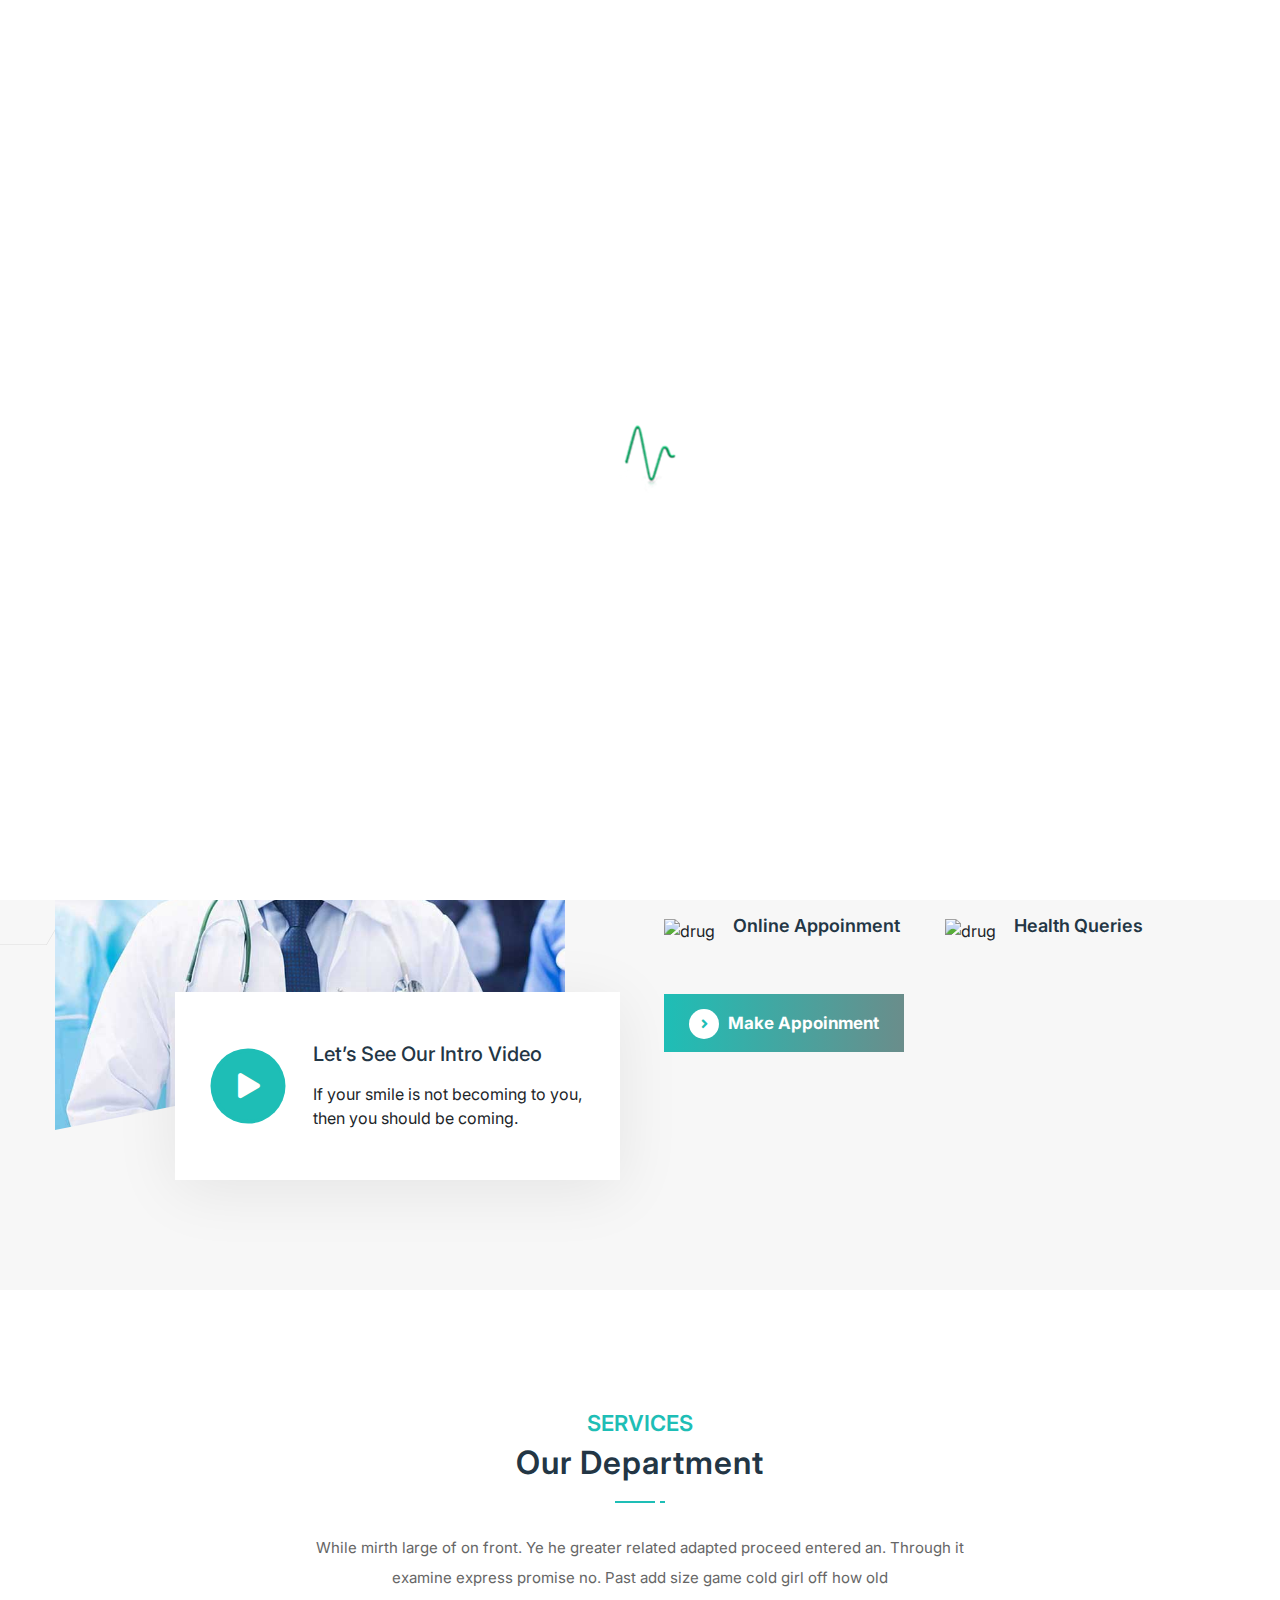
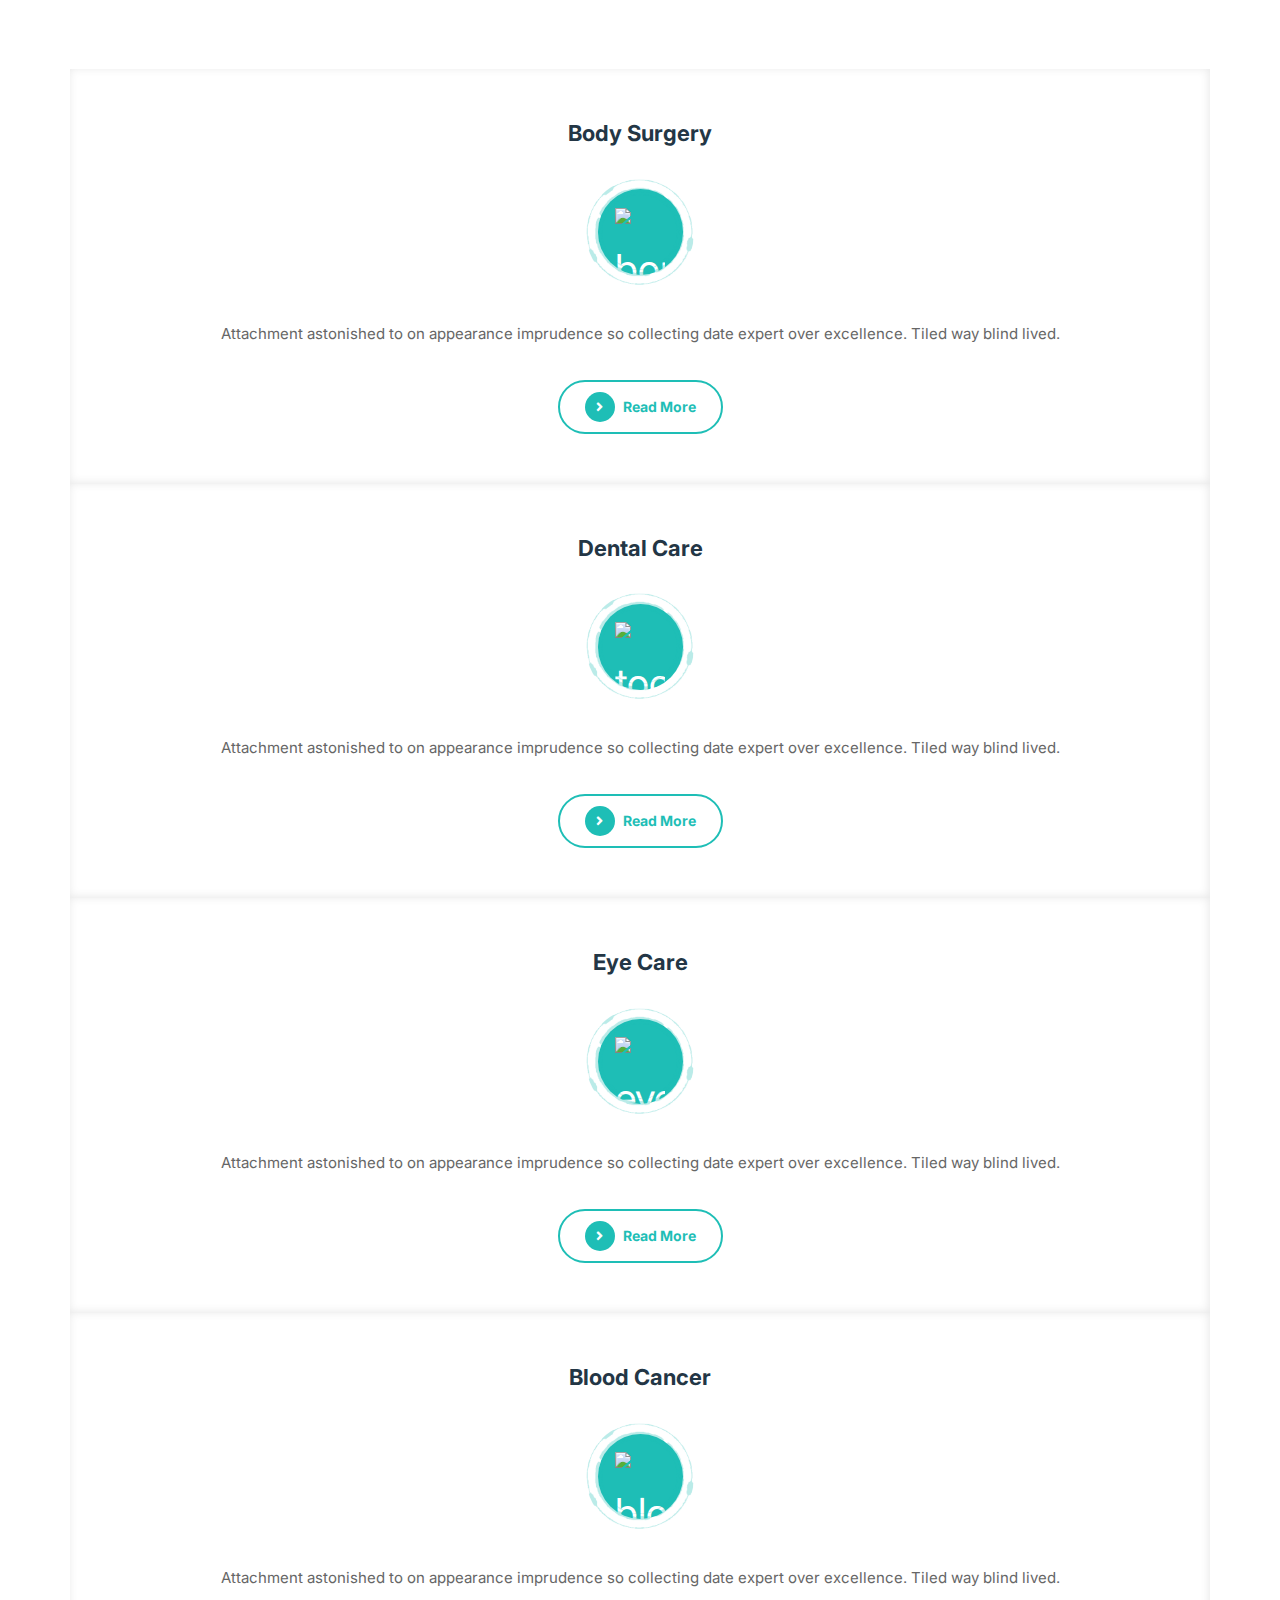
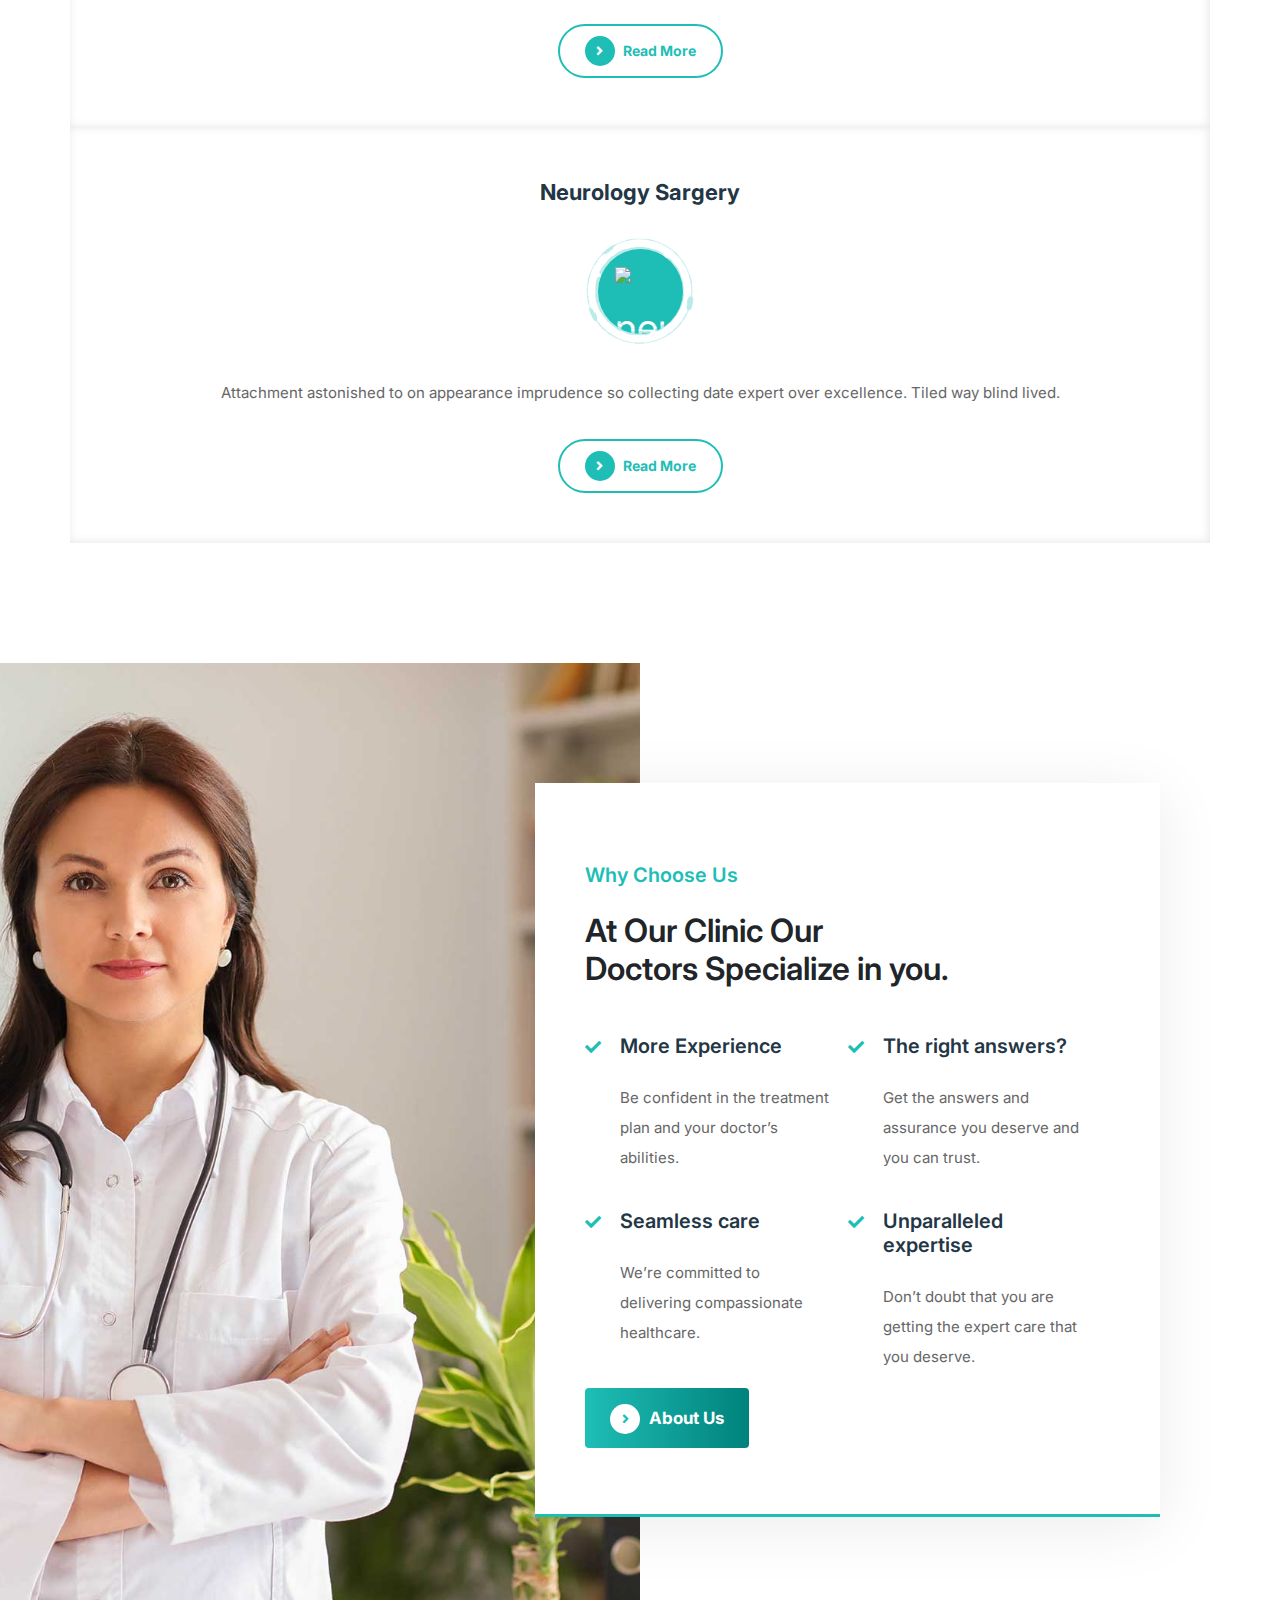
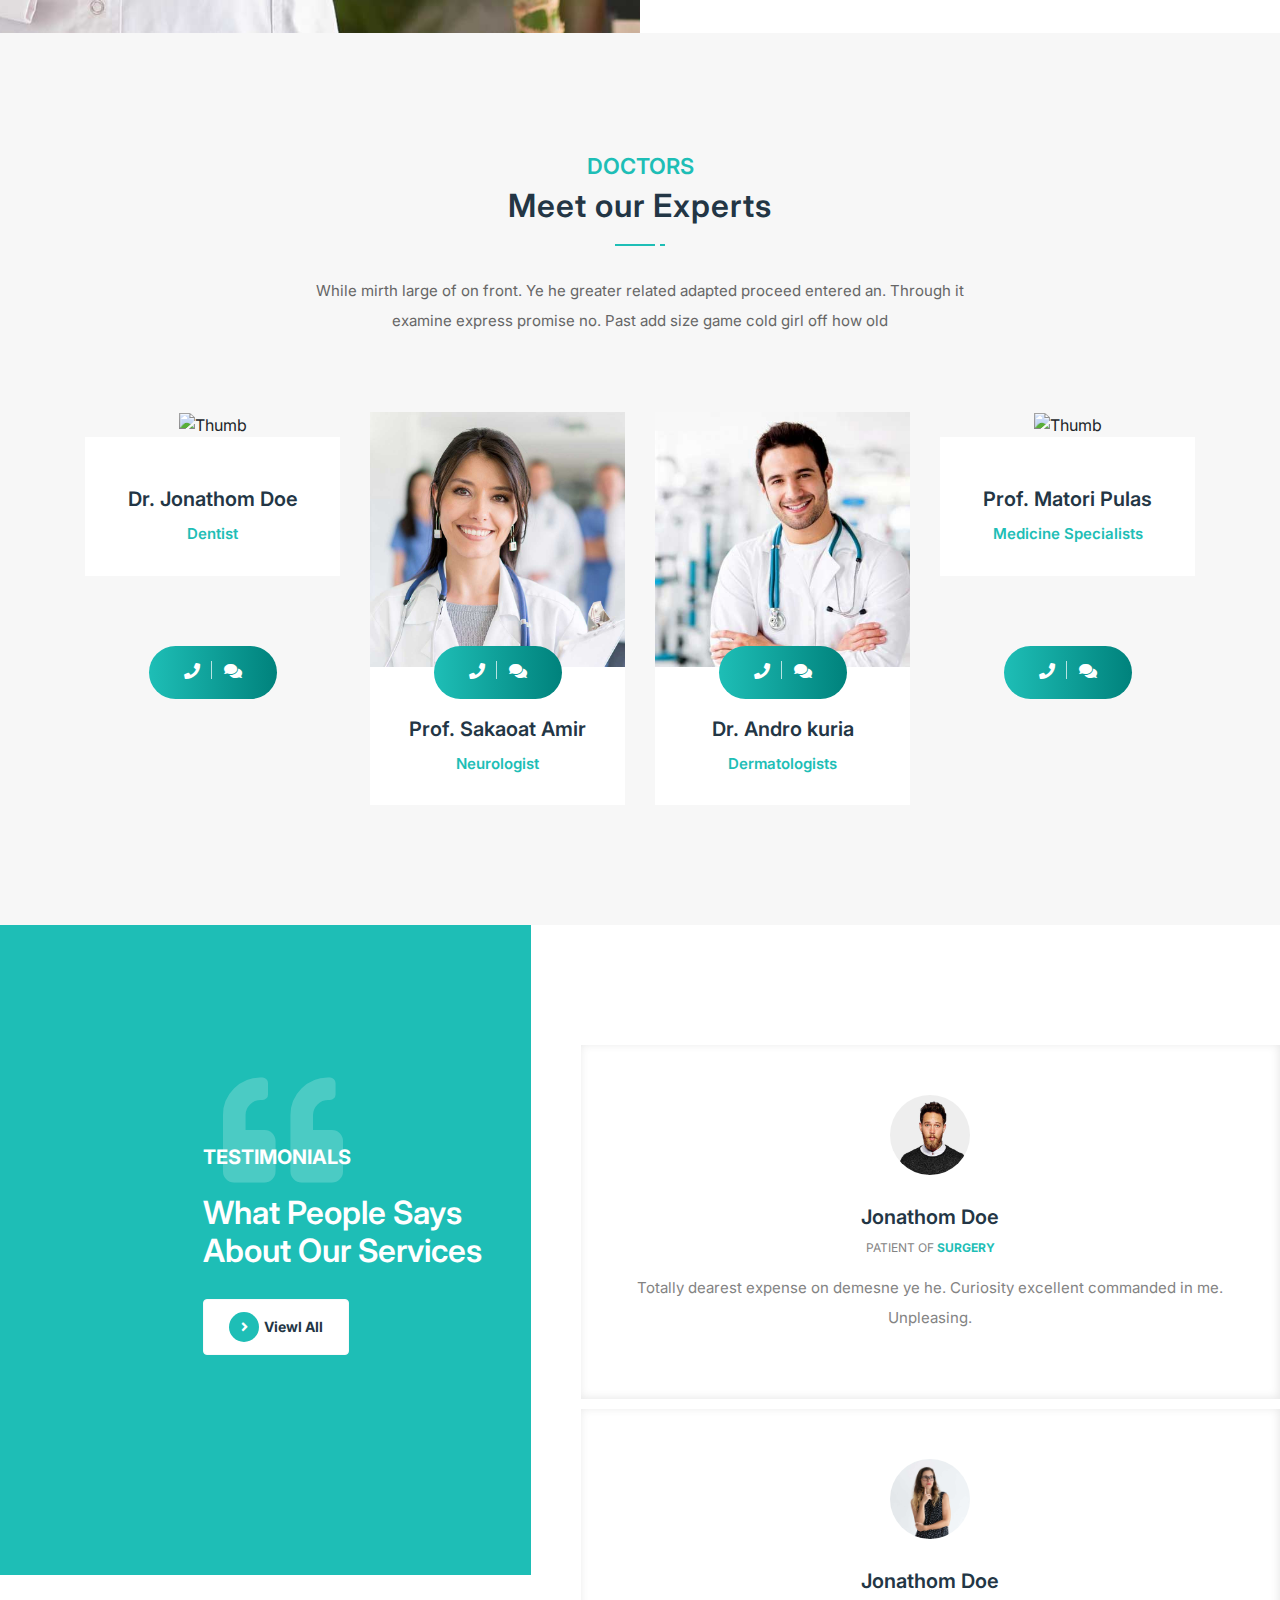
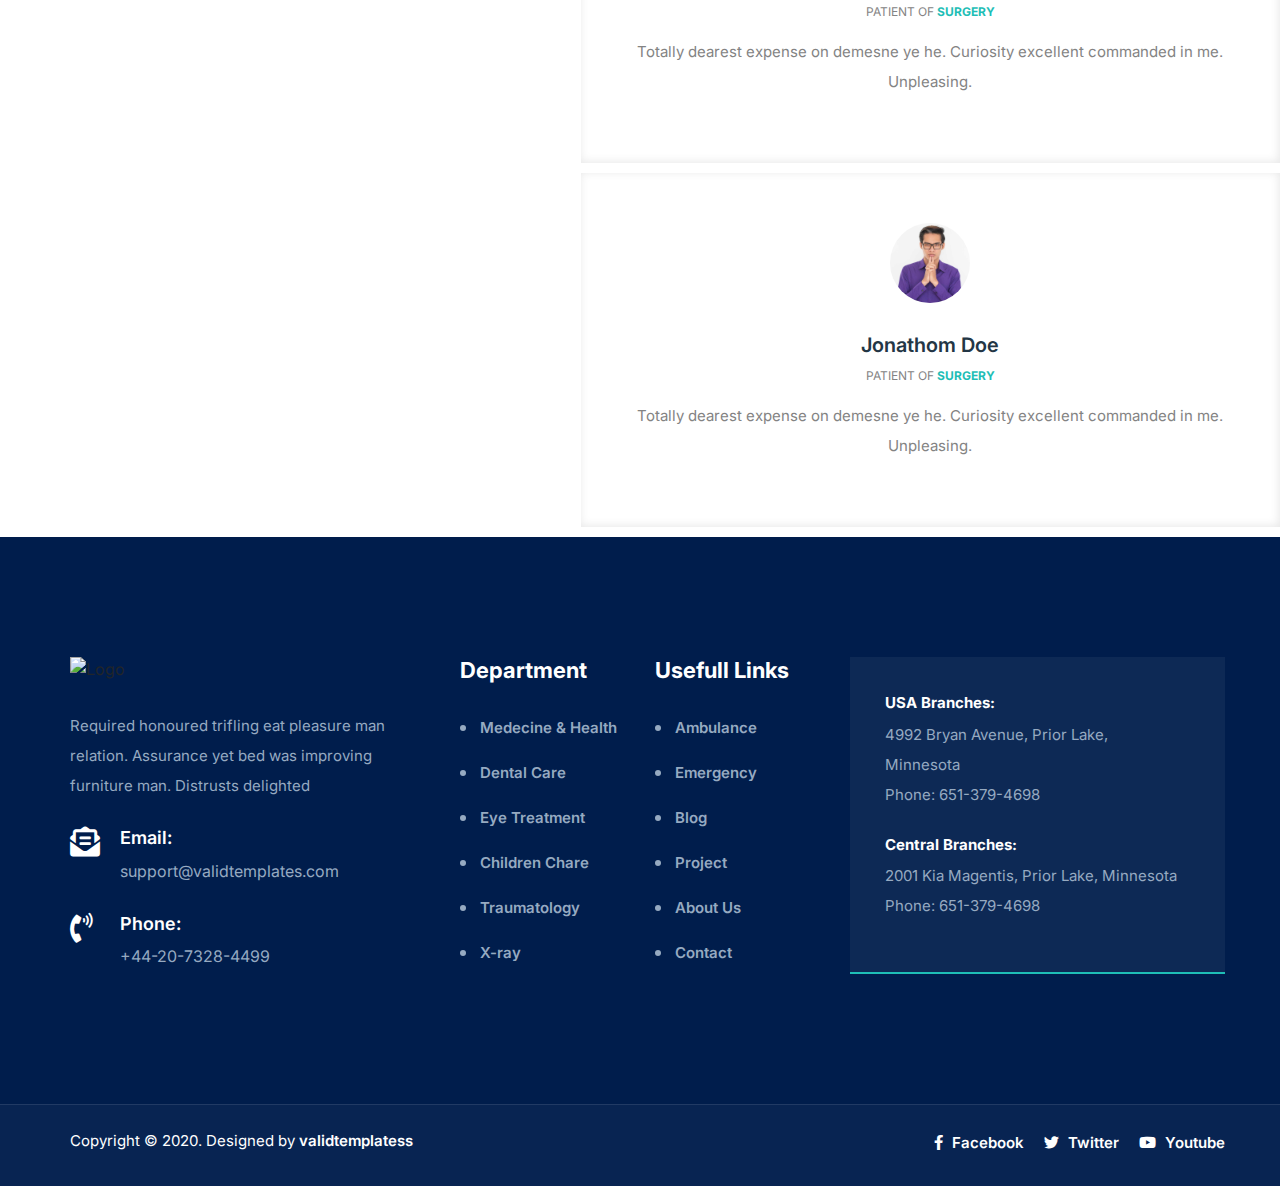
==== commit 05416bb0: "styles_of_some_sections_updated" ====
--- a/about-us.html
+++ b/about-us.html
@@ -1,750 +1,757 @@
 <!DOCTYPE html>
 <html lang="en">
+
 <head>
-    <meta charset="UTF-8">
-    <meta name="viewport" content="width=device-width, initial-scale=1.0">
-    <title>Healdi - Medical & Health Template</title>
-    <link
-      href="https://fonts.googleapis.com/css2?family=Inter:wght@100;200;300;400;500;600;700;800&display=swap"
-      rel="stylesheet"
-    />
-    <link
-      rel="stylesheet"
-      href="https://pro.fontawesome.com/releases/v5.10.0/css/all.css"
-    />
-    <link rel="stylesheet" href="owl-carousel/assets/owl.carousel.min.css" />
-    <link
-      rel="stylesheet"
-      href="owl-carousel/assets/owl.theme.default.min.css"
-    />
-    <link
-      rel="stylesheet"
-      href="https://stackpath.bootstrapcdn.com/bootstrap/4.5.2/css/bootstrap.min.css"
-      integrity="sha384-JcKb8q3iqJ61gNV9KGb8thSsNjpSL0n8PARn9HuZOnIxN0hoP+VmmDGMN5t9UJ0Z"
-      crossorigin="anonymous"
-    />
-    <link
-      rel="stylesheet"
-      href="https://cdnjs.cloudflare.com/ajax/libs/animate.css/4.1.1/animate.min.css"
-    />
-    <link rel="stylesheet" href="css/about-us.css">
+  <meta charset="UTF-8">
+  <meta name="viewport" content="width=device-width, initial-scale=1.0">
+  <title>Healdi - Medical & Health Template</title>
+  <link href="https://fonts.googleapis.com/css2?family=Inter:wght@100;200;300;400;500;600;700;800&display=swap"
+    rel="stylesheet" />
+  <link rel="stylesheet" href="https://pro.fontawesome.com/releases/v5.10.0/css/all.css" />
+  <link rel="stylesheet" href="owl-carousel/assets/owl.carousel.min.css" />
+  <link rel="stylesheet" href="owl-carousel/assets/owl.theme.default.min.css" />
+  <link rel="stylesheet" href="https://stackpath.bootstrapcdn.com/bootstrap/4.5.2/css/bootstrap.min.css"
+    integrity="sha384-JcKb8q3iqJ61gNV9KGb8thSsNjpSL0n8PARn9HuZOnIxN0hoP+VmmDGMN5t9UJ0Z" crossorigin="anonymous" />
+  <link rel="stylesheet" href="https://cdnjs.cloudflare.com/ajax/libs/animate.css/4.1.1/animate.min.css" />
+  <link rel="stylesheet" href="css/about-us.css">
 </head>
+
 <body>
-    <!-- header start -->
-    <!-- <header id="header">
-        <div class="wrap">
-            <nav class="navbar navbar-expand-lg navbar-light shadow-sm relative">
-                <div class="container relative">
-                    <div class="page-logo relative">
-                        <button class="navbar-toggler" type="button" data-toggle="collapse"
-                            data-target="#navbarNavDropdown" aria-controls="navbarNavDropdown" aria-expanded="false"
-                            aria-label="Toggle navigation">
-                            <i class="fa fa-bars"></i>
-                        </button>
-                        <a class="navbar-brand" href="index.html">
-                            <img src="img/logo.png" alt="page-logo" class="img-fluid">
-                        </a>
-                    </div>
-                    <div class="collapse navbar-collapse justify-content-around navbar-hover" id="navbarNavDropdown">
-                        <ul class="navbar-nav">
-                            <li class="nav-item dropdown">
-                                <a class="nav-link dropdown-toggle" href="#" id="navbarDropdownMenuLink"
-                                    data-toggle="dropdown" aria-haspopup="true" aria-expanded="false">
-                                    home
-                                </a>
-                                <div class="dropdown-menu" aria-labelledby="navbarDropdownMenuLink">
-                                    <a class="dropdown-item" href="index.html">Home Version One</a>
-                                    <a class="dropdown-item" href="#">Home Version Two</a>
-                                    <a class="dropdown-item" href="#">Home Version Three</a>
-                                </div>
-                            </li>
-                            <li class="nav-item dropdown">
-                                <a class="nav-link dropdown-toggle" href="#" id="navbarDropdownMenuLink"
-                                    data-toggle="dropdown" aria-haspopup="true" aria-expanded="false">
-                                    pages
-                                </a>
-                                <div class="dropdown-menu" aria-labelledby="navbarDropdownMenuLink">
-                                    <a class="dropdown-item" href="aboutus.html">About Us</a>
-                                    <a class="dropdown-item" href="#">Get In Touch</a>
-                                    <a class="dropdown-item" href="#">Error Page</a>
-                                </div>
-                            </li>
-                            <li class="nav-item dropdown">
-                                <a class="nav-link dropdown-toggle" href="#" id="navbarDropdownMenuLink"
-                                    data-toggle="dropdown" aria-haspopup="true" aria-expanded="false">
-                                    departments
-                                </a>
-                                <div class="dropdown-menu" aria-labelledby="navbarDropdownMenuLink">
-                                    <a class="dropdown-item" href="departments.html">Departments Version One</a>
-                                    <a class="dropdown-item" href="#">Departments Version Two</a>
-                                    <a class="dropdown-item" href="#">Departments Version Three</a>
-                                    <a class="dropdown-item" href="#">Departments Version Four</a>
-                                </div>
-                            </li>
-                            <li class="nav-item dropdown">
-                                <a class="nav-link dropdown-toggle" href="#" id="navbarDropdownMenuLink"
-                                    data-toggle="dropdown" aria-haspopup="true" aria-expanded="false">
-                                    doctors
-                                </a>
-                                <div class="dropdown-menu" aria-labelledby="navbarDropdownMenuLink">
-                                    <a class="dropdown-item" href="doctors.html">Doctors Version One</a>
-                                    <a class="dropdown-item" href="#">Doctors Version Two</a>
-                                </div>
-                            </li>
-                            <li class="nav-item dropdown">
-                                <a class="nav-link dropdown-toggle" href="#" id="navbarDropdownMenuLink"
-                                    data-toggle="dropdown" aria-haspopup="true" aria-expanded="false">
-                                    blog
-                                </a>
-                                <div class="dropdown-menu" aria-labelledby="navbarDropdownMenuLink">
-                                    <a class="dropdown-item" href="#">Blog Standart</a>
-                                    <a class="dropdown-item" href="#">Blog With Sidebar</a>
-                                    <a class="dropdown-item" href="#">Blog Grid Two Column</a>
-                                    <a class="dropdown-item" href="blogThreeColumn.html">Blog Grid Three Column</a>
-                                    <a class="dropdown-item" href="blogSingle.html">Blog Single</a>
-                                    <a class="dropdown-item" href="#">Blog Single With Sidebar</a>
-                                </div>
-                            </li>
-                            <li class="nav-item">
-                                <a href="contact.html" class="nav-link">Contact</a>
-                            </li>
-                        </ul>
-                    </div>
-                    <div class="emergency-content">
-                        <ul>
-                            <li>
-                                <i class="fas fa-stethoscope"></i>
-                            </li>
-                            <li>
-                                <p>emergency
-                                    <strong>+123 456 7890</strong>
-                                </p>
-                            </li>
-                        </ul>
-                    </div>
-                </div>
-            </nav>
-        </div>
-    </header> -->
-    <!-- header end -->
-    <!-- about-us section start -->
+  <!-- reload-img start -->
+  <div class="pre-icon"></div>
+  <!-- reload-img end -->
+
+  <!-- header start -->
+  <header>
+    <div class="container p-0">
+      <div class="row">
+        <div class="col-lg-6 pl-0">
+          <div class="covid">
+            <h6>
+              !Global update on Coronavirus disease
+              <a href="#">(COVID-19)</a> Pandemic
+            </h6>
+          </div>
+        </div>
+        <div class="col-lg-6 pr-0">
+          <div class="row">
+            <div class="col-lg-9 p-0">
+              <div class="header-links d-flex justify-content-end align-items-center">
+                <a href="#">Online Appointment</a>
+                <span>|</span>
+                <a href="#">WebMail</a>
+              </div>
+            </div>
+            <div class="col-lg-3 p-0">
+              <div class="social-media pl-4 d-flex justify-content-around align-items-center">
+                <a href="#"><i class="fab fa-facebook-f"></i></a>
+                <a href="#"><i class="fab fa-twitter"></i></a>
+                <a href="#"><i class="fab fa-linkedin-in"></i></a>
+              </div>
+            </div>
+          </div>
+        </div>
+      </div>
+    </div>
+  </header>
+  <!-- header end -->
+
+  <!-- nav start -->
+  <nav class="d-flex navBar align-items-center">
+    <div class="container p-0">
+      <div class="row">
+        <div class="col-lg-3 p-0">
+          <div class="website-logo d-flex align-items-center">
+            <a href="#"><img class="img-fluid" src="img/logo.png" alt="healdi" /></a>
+          </div>
+        </div>
+        <div class="col-lg-7">
+          <i class="nav-button fa fa-bars"></i>
+          <div class="menu">
+            <ul class="m-0 d-flex justify-content-around">
+              <li>
+                <a class="active" href="#">HOME <i class="down fas fa-angle-down"></i></a>
+                <div class="submenu submenu-1">
+                  <ul>
+                    <li><a href="index.html"> Home Version One</a></li>
+                    <li class="second-li">
+                      <a href="#"> Home Version Two</a>
+                    </li>
+                    <li><a href="#"> Home Version Three</a></li>
+                  </ul>
+                </div>
+              </li>
+              <li>
+                <a href="#">PAGES <i class="down fas fa-angle-down"></i></a>
+                <div class="submenu submenu-2">
+                  <ul>
+                    <li><a href="about-us.html">About Us</a></li>
+                    <li class="second-li"><a href="#">Get In Touch</a></li>
+                    <li><a href="#">Error Page</a></li>
+                  </ul>
+                </div>
+              </li>
+              <li>
+                <a href="#">DEPARTMENTS <i class="down fas fa-angle-down"></i></a>
+                <div class="submenu submenu-3">
+                  <ul>
+                    <li><a href="departments.html">Departments Version One</a></li>
+                    <li class="second-li">
+                      <a href="#">Departments Version Two</a>
+                    </li>
+                    <li class="third-li">
+                      <a href="#">Departments Version Three</a>
+                    </li>
+                    <li><a href="#">Departments Version Four</a></li>
+                  </ul>
+                </div>
+              </li>
+              <li>
+                <a href="#">DOCTORS <i class="down fas fa-angle-down"></i></a>
+                <div class="submenu submenu-4">
+                  <ul>
+                    <li class="first-li">
+                      <a href="doctors-2.html">Doctors Version One</a>
+                    </li>
+                    <li><a href="#">Doctors Version Two</a></li>
+                  </ul>
+                </div>
+              </li>
+              <li>
+                <a href="#">BLOG <i class="down fas fa-angle-down"></i></a>
+                <div class="submenu submenu-5">
+                  <ul>
+                    <li><a href="#">Blog Standard</a></li>
+                    <li class="second-li">
+                      <a href="#">Blog With Sidebar</a>
+                    </li>
+                    <li><a href="#">Blog Grid Two Colum</a></li>
+                    <li class="fourth-li">
+                      <a href="blog-3-column.html">Blog Grid Three Colum</a>
+                    </li>
+                    <li><a href="blog-single.html">Blog Single</a></li>
+                    <li class="sixth-li">
+                      <a href="#">Blog Single With Sidebar</a>
+                    </li>
+                  </ul>
+                </div>
+              </li>
+              <li>
+                <a href="contact.html">CONTACT </a>
+              </li>
+            </ul>
+          </div>
+        </div>
+        <div class="col-lg-2 p-0">
+          <div class="contact">
+            <i class="fas fa-stethoscope"></i>
+            <p class="m-0">
+              EMERGENCY <br />
+              <span>+123 456 7890</span>
+            </p>
+          </div>
+        </div>
+      </div>
+    </div>
+  </nav>
+  <!-- nav end -->
+
+  <!-- main start -->
+  <main>
+    <!-- breadcrumb start -->
     <section id="breadcrumb">
-        <div class="container">
-            <div class="row">
-                <div class="col-lg-8 offset-lg-2">
-                    <h1>About Us</h1>
-                    <ul>
-                        <li><a href="#"><i class="fas fa-home"></i> HOME</a></li>
-                        <li><a href="#">PAGES</a></li>
-                        <li class="active">ABOUT</li>
-                    </ul>
-                </div>
-            </div>
-        </div>
+      <div class="container">
+        <div class="row">
+          <div class="col-lg-8 offset-lg-2">
+            <h1>About Us</h1>
+            <ul>
+              <li><a href="#"><i class="fas fa-home"></i> HOME</a></li>
+              <li><a href="#">PAGES</a></li>
+              <li class="active">ABOUT</li>
+            </ul>
+          </div>
+        </div>
+      </div>
     </section>
-    <!-- about-us section end -->
+    <!-- breadcrumb end -->
+
     <!-- about section start -->
     <section id="about">
-        <!-- play-box start -->
-        <div class="play-box">
-          <iframe
-            width="900"
-            height="500"
-            src="https://www.youtube.com/embed/5vY-D42NFP4"
-            frameborder="0"
-            allow="accelerometer; autoplay; clipboard-write; encrypted-media; gyroscope; picture-in-picture"
-            allowfullscreen
-          ></iframe>
-        </div>
-        <!-- play-box end -->
-        <div class="shape">
-          <img class="img-fluid" src="img/shape.png" alt="shape" />
-        </div>
-        <div class="container p-0">
+      <!-- play-box start -->
+      <div class="play-box">
+        <iframe width="900" height="500" src="https://www.youtube.com/embed/5vY-D42NFP4" frameborder="0"
+          allow="accelerometer; autoplay; clipboard-write; encrypted-media; gyroscope; picture-in-picture"
+          allowfullscreen></iframe>
+      </div>
+      <!-- play-box end -->
+      <div class="shape">
+        <img class="img-fluid" src="img/shape.png" alt="shape" />
+      </div>
+      <div class="container p-0">
+        <div class="row">
+          <div class="col-lg-6 pl-0">
+            <div class="doctor-pic2">
+              <img class="img-fluid" src="img/doctor2.jpg" alt="doctor" />
+              <div class="video-box d-flex">
+                <div class="video">
+                  <div class="play-btn">
+                    <a href="#about">
+                      <i class="fa fa-play"></i>
+                    </a>
+                  </div>
+                </div>
+                <div class="text">
+                  <h5 class="m-0 pb-3">Let’s See Our Intro Video</h5>
+                  <p class="m-0">
+                    If your smile is not becoming to you, then you should be
+                    coming.
+                  </p>
+                </div>
+              </div>
+            </div>
+          </div>
+          <div class="col-lg-6 pr-0 pl-4">
+            <div class="text-sec">
+              <h5 class="pb-4 m-0">HAS BEEN WORKING SINCE 2000</h5>
+              <h2 class="pb-4 pr-2 m-0">
+                A Great Place to Work. A Great Place to
+                <strong>Receive Care</strong>. Leading Medicine.
+              </h2>
+              <p class="pr-3">
+                Pursuit chamber as elderly amongst on. Distant however warrant
+                farther to of. My justice wishing prudent waiting in be. Who
+                decisively attachment has dispatched. Fruit defer in party me
+                built under first. Forbade him but savings sending ham
+                general.
+              </p>
+              <ul class="d-flex pt-2 pb-5">
+                <li class="d-flex align-items-center">
+                  <div class="icon">
+                    <img src="https://www.flaticon.com/svg/static/icons/svg/1021/1021779.svg" width="50" alt="drug" />
+                  </div>
+                  <div class="content">
+                    <h5><a href="#">Online Appoinment</a></h5>
+                  </div>
+                </li>
+                <li class="d-flex align-items-center">
+                  <div class="icon">
+                    <img src="https://www.flaticon.com/svg/static/icons/svg/843/843420.svg" width="50" alt="drug" />
+                  </div>
+                  <div class="content">
+                    <h5><a href="#">Health Queries</a></h5>
+                  </div>
+                </li>
+              </ul>
+              <a class="btnn" href="#"><i class="fas fa-angle-right"></i> Make Appoinment</a>
+            </div>
+          </div>
+        </div>
+      </div>
+    </section>
+    <!-- about section end -->
+
+    <!-- services-section start -->
+    <section id="services">
+      <div class="container">
+        <div class="row">
+          <div class="col-lg-8 offset-lg-2">
+            <div class="services-caption text-center">
+              <h4>SERVICES</h4>
+              <h2>Our Department</h2>
+              <p>
+                While mirth large of on front. Ye he greater related adapted proceed entered an. Through it examine
+                express promise no. Past add size game cold girl off how old
+              </p>
+            </div>
+          </div>
+        </div>
+      </div>
+      <div class="container p-0">
+        <div class="item-box">
+          <div class="owl-carousel myservices-2 owl-theme">
+            <!-- first-item start -->
+            <div class="item">
+              <div class="info">
+                <h4>
+                  <a href="#">Body Surgery</a>
+                </h4>
+                <div class="icon">
+                  <img src="https://www.flaticon.com/svg/static/icons/svg/2932/2932462.svg" width="45" alt="bone">
+                </div>
+                <p>
+                  Attachment astonished to on appearance imprudence so collecting date expert over excellence. Tiled way
+                  blind lived.
+                </p>
+                <a class="btn btn-sm circle btn-theme border" href="#"><i class="fas fa-angle-right"></i> Read More</a>
+              </div>
+            </div>
+            <!-- first-item end -->
+            <!-- second-item start -->
+            <div class="item">
+              <div class="info">
+                <h4>
+                  <a href="#">Dental Care</a>
+                </h4>
+                <div class="icon">
+                  <img src="https://www.flaticon.com/svg/static/icons/svg/1707/1707413.svg" width="45" alt="tooth">
+                </div>
+                <p>
+                  Attachment astonished to on appearance imprudence so collecting date expert over excellence. Tiled way
+                  blind lived.
+                </p>
+                <a class="btn btn-sm circle btn-theme border" href="#"><i class="fas fa-angle-right"></i> Read More</a>
+              </div>
+            </div>
+            <!-- second-item end -->
+            <!-- third-item start -->
+            <div class="item">
+              <div class="info">
+                <h4>
+                  <a href="#">Eye Care</a>
+                </h4>
+                <div class="icon">
+                  <img src="https://www.flaticon.com/svg/static/icons/svg/2885/2885118.svg" width="45" alt="eye">
+                </div>
+                <p>
+                  Attachment astonished to on appearance imprudence so collecting date expert over excellence. Tiled way
+                  blind lived.
+                </p>
+                <a class="btn btn-sm circle btn-theme border" href="#"><i class="fas fa-angle-right"></i> Read More</a>
+              </div>
+            </div>
+            <!-- third-item end -->
+            <!-- fourth-item start -->
+            <div class="item">
+              <div class="info">
+                <h4>
+                  <a href="#">Blood Cancer</a>
+                </h4>
+                <div class="icon">
+                  <img src="https://www.flaticon.com/premium-icon/icons/svg/1188/1188181.svg" width="45" alt="blood">
+                </div>
+                <p>
+                  Attachment astonished to on appearance imprudence so collecting date expert over excellence. Tiled way
+                  blind lived.
+                </p>
+                <a class="btn btn-sm circle btn-theme border" href="#"><i class="fas fa-angle-right"></i> Read More</a>
+              </div>
+            </div>
+            <!-- fourth-item end -->
+            <!-- fifth-item start -->
+            <div class="item">
+              <div class="info">
+                <h4>
+                  <a href="#">Neurology Sargery</a>
+                </h4>
+                <div class="icon">
+                  <img src="https://www.flaticon.com/svg/static/icons/svg/421/421415.svg" width="45" alt="neurology">
+                </div>
+                <p>
+                  Attachment astonished to on appearance imprudence so collecting date expert over excellence. Tiled way
+                  blind lived.
+                </p>
+                <a class="btn btn-sm circle btn-theme border" href="#"><i class="fas fa-angle-right"></i> Read More</a>
+              </div>
+            </div>
+            <!-- fifth-item end -->
+          </div>
+        </div>
+      </div>
+    </section>
+    <!-- services-section end -->
+
+    <!-- choose-us section start -->
+    <section id="choose-us" style="overflow: hidden">
+      <div class="row">
+        <div class="col-lg-6 p-0">
+          <div class="bg-cover"></div>
+        </div>
+        <div class="col-lg-6">
+          <div class="info-box-holder">
+            <div class="info-box">
+              <h5>Why Choose Us</h5>
+              <h2>At Our Clinic Our <br> Doctors Specialize in you.</h2>
+              <ul>
+                <li>
+                  <i class="fas fa-check"></i>
+                  <h5>More Experience</h5>
+                  <p>
+                    Be confident in the treatment plan and your doctor’s abilities.
+                  </p>
+                </li>
+                <li>
+                  <i class="fas fa-check"></i>
+                  <h5>The right answers?</h5>
+                  <p>
+                    Get the answers and assurance you deserve and you can trust.
+                  </p>
+                </li>
+                <li>
+                  <i class="fas fa-check"></i>
+                  <h5>Seamless care</h5>
+                  <p>
+                    We’re committed to delivering compassionate healthcare.
+                  </p>
+                </li>
+                <li>
+                  <i class="fas fa-check"></i>
+                  <h5>Unparalleled expertise</h5>
+                  <p>
+                    Don’t doubt that you are getting the expert care that you deserve.
+                  </p>
+                </li>
+              </ul>
+              <a class="btn2 btn-md btn-gradient" href="#"><i class="fas fa-angle-right"></i> About Us</a>
+            </div>
+          </div>
+        </div>
+      </div>
+    </section>
+    <!-- choose-us section end -->
+
+    <!-- team section start -->
+    <section id="team">
+      <div class="container">
+        <div class="row">
+          <div class="col-lg-8 offset-lg-2">
+            <div class="caption text-center">
+              <h4>DOCTORS</h4>
+              <h2>Meet our Experts</h2>
+              <p>
+                While mirth large of on front. Ye he greater related adapted proceed entered an. Through it examine
+                express promise no. Past add size game cold girl off how old
+              </p>
+            </div>
+          </div>
+        </div>
+      </div>
+      <div class="container">
+        <div class="team-items text-center">
           <div class="row">
-            <div class="col-lg-6 pl-0">
-              <div class="doctor-pic2">
-                <img class="img-fluid" src="img/doctor2.jpg" alt="doctor" />
-                <div class="video-box d-flex">
-                  <div class="video">
-                    <div class="play-btn">
-                      <a href="#about">
-                        <i class="fa fa-play"></i>
-                      </a>
+            <!-- Single Item -->
+            <div class="single-item col-lg-3 col-md-6">
+              <div class="item">
+                <div class="thumb">
+                  <img class="img-fluid" src="img/nav-doc1.jpg" alt="Thumb">
+                  <div class="contact">
+                    <ul>
+                      <li>
+                        <a href="#"><i class="fas fa-phone"></i></a>
+                      </li>
+                      <li>
+                        <a href="#"><i class="fas fa-comments"></i></a>
+                      </li>
+                    </ul>
+                  </div>
+                </div>
+                <div class="info">
+                  <h5>Dr. Jonathom Doe</h5>
+                  <span>Dentist</span>
+                </div>
+              </div>
+            </div>
+            <!-- End Single Item -->
+            <!-- Single Item -->
+            <div class="single-item col-lg-3 col-md-6">
+              <div class="item">
+                <div class="thumb">
+                  <img class="img-fluid" src="img/doctor8.jpg" alt="Thumb">
+                  <div class="contact">
+                    <ul>
+                      <li>
+                        <a href="#"><i class="fas fa-phone"></i></a>
+                      </li>
+                      <li>
+                        <a href="#"><i class="fas fa-comments"></i></a>
+                      </li>
+                    </ul>
+                  </div>
+                </div>
+                <div class="info">
+                  <h5>Prof. Sakaoat Amir</h5>
+                  <span>Neurologist</span>
+                </div>
+              </div>
+            </div>
+            <!-- End Single Item -->
+            <!-- Single Item -->
+            <div class="single-item col-lg-3 col-md-6">
+              <div class="item">
+                <div class="thumb">
+                  <img class="img-fluid" src="img/doctor6.jpg" alt="Thumb">
+                  <div class="contact">
+                    <ul>
+                      <li>
+                        <a href="#"><i class="fas fa-phone"></i></a>
+                      </li>
+                      <li>
+                        <a href="#"><i class="fas fa-comments"></i></a>
+                      </li>
+                    </ul>
+                  </div>
+                </div>
+                <div class="info">
+                  <h5>Dr. Andro kuria</h5>
+                  <span>Dermatologists</span>
+                </div>
+              </div>
+            </div>
+            <!-- End Single Item -->
+            <!-- Single Item -->
+            <div class="single-item col-lg-3 col-md-6">
+              <div class="item">
+                <div class="thumb">
+                  <img class="img-fluid" src="img/nav-doc4.jpg" alt="Thumb">
+                  <div class="contact">
+                    <ul>
+                      <li>
+                        <a href="#"><i class="fas fa-phone"></i></a>
+                      </li>
+                      <li>
+                        <a href="#"><i class="fas fa-comments"></i></a>
+                      </li>
+                    </ul>
+                  </div>
+                </div>
+                <div class="info">
+                  <h5>Prof. Matori Pulas</h5>
+                  <span>Medicine Specialists</span>
+                </div>
+              </div>
+            </div>
+            <!-- End Single Item -->
+          </div>
+        </div>
+      </div>
+    </section>
+    <!-- team section end -->
+    
+    <!-- testomonials-section start -->
+    <section id="testomonials">
+      <div class="container-fluid p-0">
+        <div class="row align-center">
+          <div class="col-lg-5 p-0">
+            <div class="caption">
+              <i class="icon fas fa-quote-left"></i>
+              <h5>TESTIMONIALS</h5>
+              <h2>
+                What People Says <br />
+                About Our Services
+              </h2>
+              <a class="btn btn-sm btn-light effect" href="#"><i class="fas fa-angle-right"></i>Viewl All</a>
+            </div>
+          </div>
+          <div class="col-lg-7">
+            <div class="owl-carousel owl-theme myowl2">
+              <div class="item">
+                <div class="img-box">
+                  <img class="img-fluid" src="img/sm-carousel-img1.jpg" alt="Jonathom" />
+                </div>
+                <div class="info">
+                  <h5>Jonathom Doe</h5>
+                  <span>PATIENT OF <strong>SURGERY</strong></span>
+                </div>
+                <div class="main-info">
+                  <p>
+                    Totally dearest expense on demesne ye he. Curiosity
+                    excellent commanded in me. Unpleasing.
+                  </p>
+                </div>
+              </div>
+              <div class="item">
+                <div class="img-box">
+                  <img class="img-fluid" src="img/sm-carousel-img2.jpg" alt="Jonathom" />
+                </div>
+                <div class="info">
+                  <h5>Jonathom Doe</h5>
+                  <span>PATIENT OF <strong>SURGERY</strong></span>
+                </div>
+                <div class="main-info">
+                  <p>
+                    Totally dearest expense on demesne ye he. Curiosity
+                    excellent commanded in me. Unpleasing.
+                  </p>
+                </div>
+              </div>
+              <div class="item">
+                <div class="img-box">
+                  <img class="img-fluid" src="img/sm-carousel-img3.jpg" alt="Jonathom" />
+                </div>
+                <div class="info">
+                  <h5>Jonathom Doe</h5>
+                  <span>PATIENT OF <strong>SURGERY</strong></span>
+                </div>
+                <div class="main-info">
+                  <p>
+                    Totally dearest expense on demesne ye he. Curiosity
+                    excellent commanded in me. Unpleasing.
+                  </p>
+                </div>
+              </div>
+            </div>
+          </div>
+        </div>
+      </div>
+    </section>
+    <!-- testomonials-section end -->
+  </main>
+  <!-- main end -->
+
+  <!-- footer start -->
+  <footer>
+    <div class="container p-0">
+      <div class="items">
+        <div class="row p-0">
+          <div class="col-lg-4 col-md-6">
+            <div class="about">
+              <img class="img-fluid" src="img/logo-light2.png" alt="Logo" />
+              <p>
+                Required honoured trifling eat pleasure man relation.
+                Assurance yet bed was improving furniture man. Distrusts
+                delighted
+              </p>
+              <div class="address">
+                <ul>
+                  <li class="d-flex justify-content-between first-li">
+                    <div class="icon">
+                      <i class="fas fa-envelope-open-text"></i>
                     </div>
-                  </div>
-                  <div class="text">
-                    <h5 class="m-0 pb-3">Let’s See Our Intro Video</h5>
-                    <p class="m-0">
-                      If your smile is not becoming to you, then you should be
-                      coming.
-                    </p>
-                  </div>
-                </div>
-              </div>
-            </div>
-            <div class="col-lg-6 pr-0 pl-4">
-              <div class="text-sec">
-                <h5 class="pb-4 m-0">HAS BEEN WORKING SINCE 2000</h5>
-                <h2 class="pb-4 pr-2 m-0">
-                  A Great Place to Work. A Great Place to
-                  <strong>Receive Care</strong>. Leading Medicine.
-                </h2>
-                <p class="pr-3">
-                  Pursuit chamber as elderly amongst on. Distant however warrant
-                  farther to of. My justice wishing prudent waiting in be. Who
-                  decisively attachment has dispatched. Fruit defer in party me
-                  built under first. Forbade him but savings sending ham
-                  general.
-                </p>
-                <ul class="d-flex pt-2 pb-5">
-                  <li class="d-flex align-items-center">
-                    <div class="icon">
-                      <img
-                        src="https://www.flaticon.com/svg/static/icons/svg/1021/1021779.svg"
-                        width="50"
-                        alt="drug"
-                      />
-                    </div>
-                    <div class="content">
-                      <h5><a href="#">Online Appoinment</a></h5>
+                    <div class="info">
+                      <h5>Email:</h5>
+                      <span>support@validtemplates.com</span>
                     </div>
                   </li>
-                  <li class="d-flex align-items-center">
+                  <li class="d-flex">
                     <div class="icon">
-                      <img
-                        src="https://www.flaticon.com/svg/static/icons/svg/843/843420.svg"
-                        width="50"
-                        alt="drug"
-                      />
+                      <i class="fas fa-phone-volume"></i>
                     </div>
-                    <div class="content">
-                      <h5><a href="#">Health Queries</a></h5>
+                    <div class="info">
+                      <h5>Phone:</h5>
+                      <span>+44-20-7328-4499</span>
                     </div>
                   </li>
                 </ul>
-                <a class="btnn" href="#"
-                  ><i class="fas fa-angle-right"></i> Make Appoinment</a
-                >
-              </div>
-            </div>
-          </div>
-        </div>
-    </section>
-    <!-- about section end -->
-    <!-- services-section start -->
-    <section id="services">
-        <div class="container">
-            <div class="row">
-                <div class="col-lg-8 offset-lg-2">
-                    <div class="services-caption text-center">
-                        <h4>SERVICES</h4>
-                        <h2>Our Department</h2>
-                        <p>
-                            While mirth large of on front. Ye he greater related adapted proceed entered an. Through it examine express promise no. Past add size game cold girl off how old
-                        </p>
-                    </div>
-                </div>
-            </div>
-        </div>
-        <div class="container p-0">
-            <div class="item-box">
-                <div class="owl-carousel myservices-2 owl-theme">
-                    <!-- first-item start -->
-                    <div class="item">
-                        <div class="info">
-                            <h4>
-                                <a href="#">Body Surgery</a>
-                            </h4>
-                            <div class="icon">
-                                <img src="https://www.flaticon.com/svg/static/icons/svg/2932/2932462.svg" width="45" alt="bone">
-                            </div>
-                            <p>
-                                Attachment astonished to on appearance imprudence so collecting date expert over excellence. Tiled way blind lived.
-                            </p>
-                            <a class="btn btn-sm circle btn-theme border" href="#"><i class="fas fa-angle-right"></i> Read More</a>
-                        </div>
-                    </div>
-                     <!-- first-item end -->
-                     <!-- second-item start -->
-                    <div class="item">
-                        <div class="info">
-                            <h4>
-                                <a href="#">Dental Care</a>
-                            </h4>
-                            <div class="icon">
-                                <img src="https://www.flaticon.com/svg/static/icons/svg/1707/1707413.svg" width="45" alt="tooth">
-                            </div>
-                            <p>
-                                Attachment astonished to on appearance imprudence so collecting date expert over excellence. Tiled way blind lived.
-                            </p>
-                            <a class="btn btn-sm circle btn-theme border" href="#"><i class="fas fa-angle-right"></i> Read More</a>
-                        </div>
-                    </div>
-                    <!-- second-item end -->
-                    <!-- third-item start -->
-                    <div class="item">
-                        <div class="info">
-                            <h4>
-                                <a href="#">Eye Care</a>
-                            </h4>
-                            <div class="icon">
-                                <img src="https://www.flaticon.com/svg/static/icons/svg/2885/2885118.svg" width="45" alt="eye">
-                            </div>
-                            <p>
-                                Attachment astonished to on appearance imprudence so collecting date expert over excellence. Tiled way blind lived.
-                            </p>
-                            <a class="btn btn-sm circle btn-theme border" href="#"><i class="fas fa-angle-right"></i> Read More</a>
-                        </div>
-                    </div>
-                    <!-- third-item end -->
-                    <!-- fourth-item start -->
-                    <div class="item">
-                        <div class="info">
-                            <h4>
-                                <a href="#">Blood Cancer</a>
-                            </h4>
-                            <div class="icon">
-                                <img src="https://www.flaticon.com/premium-icon/icons/svg/1188/1188181.svg" width="45" alt="blood">
-                            </div>
-                            <p>
-                                Attachment astonished to on appearance imprudence so collecting date expert over excellence. Tiled way blind lived.
-                            </p>
-                            <a class="btn btn-sm circle btn-theme border" href="#"><i class="fas fa-angle-right"></i> Read More</a>
-                        </div>
-                    </div>
-                    <!-- fourth-item end -->
-                    <!-- fifth-item start -->
-                    <div class="item">
-                        <div class="info">
-                            <h4>
-                                <a href="#">Neurology Sargery</a>
-                            </h4>
-                            <div class="icon">
-                                <img src="https://www.flaticon.com/svg/static/icons/svg/421/421415.svg" width="45" alt="neurology">
-                            </div>
-                            <p>
-                                Attachment astonished to on appearance imprudence so collecting date expert over excellence. Tiled way blind lived.
-                            </p>
-                            <a class="btn btn-sm circle btn-theme border" href="#"><i class="fas fa-angle-right"></i> Read More</a>
-                        </div>
-                    </div>
-                    <!-- fifth-item end -->
-                </div>
-            </div>
-        </div>
-    </section>
-    <!-- services-section end -->
-    <!-- choose-us section start -->
-    <section id="choose-us" style="overflow: hidden">
+              </div>
+            </div>
+          </div>
+
+          <div class="col-lg-2 col-md-6">
+            <div class="links">
+              <h4 class="caption">Department</h4>
+              <ul>
+                <li>
+                  <a href="#">Medecine & Health</a>
+                </li>
+                <li>
+                  <a href="#">Dental Care</a>
+                </li>
+                <li>
+                  <a href="#">Eye Treatment</a>
+                </li>
+                <li>
+                  <a href="#">Children Chare</a>
+                </li>
+                <li>
+                  <a href="#">Traumatology</a>
+                </li>
+                <li>
+                  <a href="#">X-ray</a>
+                </li>
+              </ul>
+            </div>
+          </div>
+
+          <div class="col-lg-2 col-md-6">
+            <div class="links links-2">
+              <h4 class="caption">Usefull Links</h4>
+              <ul>
+                <li>
+                  <a href="#">Ambulance</a>
+                </li>
+                <li>
+                  <a href="#">Emergency</a>
+                </li>
+                <li>
+                  <a href="#">Blog</a>
+                </li>
+                <li>
+                  <a href="#">Project</a>
+                </li>
+                <li>
+                  <a href="#">About Us</a>
+                </li>
+                <li>
+                  <a href="#">Contact</a>
+                </li>
+              </ul>
+            </div>
+          </div>
+
+          <div class="col-lg-4 col-md-6 p-0">
+            <div class="branches">
+              <ul>
+                <li class="pb-4">
+                  <strong>USA Branches:</strong>
+                  <span>4992 Bryan Avenue, Prior Lake, <br />
+                    Minnesota <br />
+                    Phone: 651-379-4698</span>
+                </li>
+                <li>
+                  <strong>Central Branches:</strong>
+                  <span>2001 Kia Magentis, Prior Lake, Minnesota Phone:
+                    651-379-4698</span>
+                </li>
+              </ul>
+            </div>
+          </div>
+        </div>
+      </div>
+    </div>
+    <!-- footer-bottom start -->
+    <div class="footer-bottom">
+      <div class="container p-0">
         <div class="row">
-          <div class="col-lg-6 p-0">
-            <div class="bg-cover"></div>
-          </div>
-          <div class="col-lg-6">
-            <div class="info-box-holder">
-                <div class="info-box">
-                    <h5>Why Choose Us</h5>
-                    <h2>At Our Clinic Our <br> Doctors Specialize in you.</h2>
-                    <ul>
-                        <li>
-                            <i class="fas fa-check"></i>
-                            <h5>More Experience</h5>
-                            <p>
-                                Be confident in the treatment plan and your doctor’s abilities. 
-                            </p>
-                        </li>
-                        <li>
-                            <i class="fas fa-check"></i>
-                            <h5>The right answers?</h5>
-                            <p>
-                                Get the answers and assurance you deserve and you can trust.
-                            </p>
-                        </li>
-                        <li>
-                            <i class="fas fa-check"></i>
-                            <h5>Seamless care</h5>
-                            <p>
-                                We’re committed to delivering  compassionate healthcare.
-                            </p>
-                        </li>
-                        <li>
-                            <i class="fas fa-check"></i>
-                            <h5>Unparalleled expertise</h5>
-                            <p>
-                                Don’t doubt that you are getting the expert care that you deserve. 
-                            </p>
-                        </li>
-                    </ul>
-                    <a class="btn2 btn-md btn-gradient" href="#"><i class="fas fa-angle-right"></i> About Us</a>
-                </div>
-            </div>
-          </div>
-        </div>
-    </section>
-    <!-- choose-us section end -->
-    <!-- team section start -->
-    <section id="team">
-        <div class="container">
-            <div class="row">
-                <div class="col-lg-8 offset-lg-2">
-                    <div class="caption text-center">
-                        <h4>DOCTORS</h4>
-                        <h2>Meet our Experts</h2>
-                        <p>
-                            While mirth large of on front. Ye he greater related adapted proceed entered an. Through it examine express promise no. Past add size game cold girl off how old
-                        </p>
-                    </div>
-                </div>
-            </div>
-        </div>
-        <div class="container">
-            <div class="team-items text-center">
-                <div class="row">
-                    <!-- Single Item -->
-                    <div class="single-item col-lg-3 col-md-6">
-                        <div class="item">
-                            <div class="thumb">
-                                <img class="img-fluid" src="img/nav-doc1.jpg" alt="Thumb">
-                                <div class="contact">
-                                    <ul>
-                                        <li>
-                                            <a href="#"><i class="fas fa-phone"></i></a>
-                                        </li>
-                                        <li>
-                                            <a href="#"><i class="fas fa-comments"></i></a>
-                                        </li>
-                                    </ul>
-                                </div>
-                            </div>
-                            <div class="info">
-                                <h5>Dr. Jonathom Doe</h5>
-                                <span>Dentist</span>
-                            </div>
-                        </div>
-                    </div>
-                    <!-- End Single Item -->
-                    <!-- Single Item -->
-                    <div class="single-item col-lg-3 col-md-6">
-                        <div class="item">
-                            <div class="thumb">
-                                <img class="img-fluid" src="img/doctor8.jpg" alt="Thumb">
-                                <div class="contact">
-                                    <ul>
-                                        <li>
-                                            <a href="#"><i class="fas fa-phone"></i></a>
-                                        </li>
-                                        <li>
-                                            <a href="#"><i class="fas fa-comments"></i></a>
-                                        </li>
-                                    </ul>
-                                </div>
-                            </div>
-                            <div class="info">
-                                <h5>Prof. Sakaoat Amir</h5>
-                                <span>Neurologist</span>
-                            </div>
-                        </div>
-                    </div>
-                    <!-- End Single Item -->
-                    <!-- Single Item -->
-                    <div class="single-item col-lg-3 col-md-6">
-                        <div class="item">
-                            <div class="thumb">
-                                <img class="img-fluid" src="img/doctor6.jpg" alt="Thumb">
-                                <div class="contact">
-                                    <ul>
-                                        <li>
-                                            <a href="#"><i class="fas fa-phone"></i></a>
-                                        </li>
-                                        <li>
-                                            <a href="#"><i class="fas fa-comments"></i></a>
-                                        </li>
-                                    </ul>
-                                </div>
-                            </div>
-                            <div class="info">
-                                <h5>Dr. Andro kuria</h5>
-                                <span>Dermatologists</span>
-                            </div>
-                        </div>
-                    </div>
-                    <!-- End Single Item -->
-                    <!-- Single Item -->
-                    <div class="single-item col-lg-3 col-md-6">
-                        <div class="item">
-                            <div class="thumb">
-                                <img class="img-fluid" src="img/nav-doc4.jpg" alt="Thumb">
-                                <div class="contact">
-                                    <ul>
-                                        <li>
-                                            <a href="#"><i class="fas fa-phone"></i></a>
-                                        </li>
-                                        <li>
-                                            <a href="#"><i class="fas fa-comments"></i></a>
-                                        </li>
-                                    </ul>
-                                </div>
-                            </div>
-                            <div class="info">
-                                <h5>Prof. Matori Pulas</h5>
-                                <span>Medicine Specialists</span>
-                            </div>
-                        </div>
-                    </div>
-                    <!-- End Single Item -->
-                </div>
-            </div>
-        </div>
-    </section>
-    <!-- team section end -->
-    <!-- testomonials-section start -->
-    <section id="testomonials">
-        <div class="container-fluid p-0">
-          <div class="row align-center">
-            <div class="col-lg-5 p-0">
-              <div class="caption">
-                <i class="icon fas fa-quote-left"></i>
-                <h5>TESTIMONIALS</h5>
-                <h2>
-                  What People Says <br />
-                  About Our Services
-                </h2>
-                <a class="btn btn-sm btn-light effect" href="#"
-                  ><i class="fas fa-angle-right"></i>Viewl All</a
-                >
-              </div>
-            </div>
-            <div class="col-lg-7">
-              <div class="owl-carousel owl-theme myowl2">
-                <div class="item">
-                  <div class="img-box">
-                    <img
-                      class="img-fluid"
-                      src="img/sm-carousel-img1.jpg"
-                      alt="Jonathom"
-                    />
-                  </div>
-                  <div class="info">
-                    <h5>Jonathom Doe</h5>
-                    <span>PATIENT OF <strong>SURGERY</strong></span>
-                  </div>
-                  <div class="main-info">
-                    <p>
-                      Totally dearest expense on demesne ye he. Curiosity
-                      excellent commanded in me. Unpleasing.
-                    </p>
-                  </div>
-                </div>
-                <div class="item">
-                  <div class="img-box">
-                    <img
-                      class="img-fluid"
-                      src="img/sm-carousel-img2.jpg"
-                      alt="Jonathom"
-                    />
-                  </div>
-                  <div class="info">
-                    <h5>Jonathom Doe</h5>
-                    <span>PATIENT OF <strong>SURGERY</strong></span>
-                  </div>
-                  <div class="main-info">
-                    <p>
-                      Totally dearest expense on demesne ye he. Curiosity
-                      excellent commanded in me. Unpleasing.
-                    </p>
-                  </div>
-                </div>
-                <div class="item">
-                  <div class="img-box">
-                    <img
-                      class="img-fluid"
-                      src="img/sm-carousel-img3.jpg"
-                      alt="Jonathom"
-                    />
-                  </div>
-                  <div class="info">
-                    <h5>Jonathom Doe</h5>
-                    <span>PATIENT OF <strong>SURGERY</strong></span>
-                  </div>
-                  <div class="main-info">
-                    <p>
-                      Totally dearest expense on demesne ye he. Curiosity
-                      excellent commanded in me. Unpleasing.
-                    </p>
-                  </div>
-                </div>
-              </div>
-            </div>
-          </div>
-        </div>
-    </section>
-    <!-- testomonials-section end -->
-    <!-- footer start -->
-    <footer>
-        <div class="container p-0">
-          <div class="items">
-            <div class="row p-0">
-              <div class="col-lg-4 col-md-6">
-                <div class="about">
-                  <img class="img-fluid" src="img/logo-light2.png" alt="Logo" />
-                  <p>
-                    Required honoured trifling eat pleasure man relation.
-                    Assurance yet bed was improving furniture man. Distrusts
-                    delighted
-                  </p>
-                  <div class="address">
-                    <ul>
-                      <li class="d-flex justify-content-between first-li">
-                        <div class="icon">
-                          <i class="fas fa-envelope-open-text"></i>
-                        </div>
-                        <div class="info">
-                          <h5>Email:</h5>
-                          <span>support@validtemplates.com</span>
-                        </div>
-                      </li>
-                      <li class="d-flex">
-                        <div class="icon">
-                          <i class="fas fa-phone-volume"></i>
-                        </div>
-                        <div class="info">
-                          <h5>Phone:</h5>
-                          <span>+44-20-7328-4499</span>
-                        </div>
-                      </li>
-                    </ul>
-                  </div>
-                </div>
-              </div>
-
-              <div class="col-lg-2 col-md-6">
-                <div class="links">
-                  <h4 class="caption">Department</h4>
-                  <ul>
-                    <li>
-                      <a href="#">Medecine & Health</a>
-                    </li>
-                    <li>
-                      <a href="#">Dental Care</a>
-                    </li>
-                    <li>
-                      <a href="#">Eye Treatment</a>
-                    </li>
-                    <li>
-                      <a href="#">Children Chare</a>
-                    </li>
-                    <li>
-                      <a href="#">Traumatology</a>
-                    </li>
-                    <li>
-                      <a href="#">X-ray</a>
-                    </li>
-                  </ul>
-                </div>
-              </div>
-
-              <div class="col-lg-2 col-md-6">
-                <div class="links links-2">
-                  <h4 class="caption">Usefull Links</h4>
-                  <ul>
-                    <li>
-                      <a href="#">Ambulance</a>
-                    </li>
-                    <li>
-                      <a href="#">Emergency</a>
-                    </li>
-                    <li>
-                      <a href="#">Blog</a>
-                    </li>
-                    <li>
-                      <a href="#">Project</a>
-                    </li>
-                    <li>
-                      <a href="#">About Us</a>
-                    </li>
-                    <li>
-                      <a href="#">Contact</a>
-                    </li>
-                  </ul>
-                </div>
-              </div>
-
-              <div class="col-lg-4 col-md-6 p-0">
-                <div class="branches">
-                  <ul>
-                    <li class="pb-4">
-                      <strong>USA Branches:</strong>
-                      <span
-                        >4992 Bryan Avenue, Prior Lake, <br />
-                        Minnesota <br />
-                        Phone: 651-379-4698</span
-                      >
-                    </li>
-                    <li>
-                      <strong>Central Branches:</strong>
-                      <span
-                        >2001 Kia Magentis, Prior Lake, Minnesota Phone:
-                        651-379-4698</span
-                      >
-                    </li>
-                  </ul>
-                </div>
-              </div>
-            </div>
-          </div>
-        </div>
-        <!-- footer-bottom start -->
-        <div class="footer-bottom">
-          <div class="container p-0">
-            <div class="row">
-              <div class="col-lg-6 col-md-12">
-                <div class="copyright">
-                  <p>
-                    Copyright © 2020. Designed by
-                    <a href="#">validtemplatess</a>
-                  </p>
-                </div>
-              </div>
-              <div class="col-lg-6 col-md-12 p-0">
-                <div class="social-media">
-                  <ul>
-                    <li>
-                      <a href="#"><i class="fab fa-facebook-f"></i> Facebook</a>
-                    </li>
-                    <li>
-                      <a href="#"><i class="fab fa-twitter"></i> Twitter</a>
-                    </li>
-                    <li>
-                      <a href="#"><i class="fab fa-youtube"></i> Youtube</a>
-                    </li>
-                  </ul>
-                </div>
-              </div>
-            </div>
-          </div>
-        </div>
-        <!-- footer-bottom end -->
-    </footer>
-    <!-- footer end -->
-
-
-    <script
-      src="https://code.jquery.com/jquery-3.5.1.min.js"
-      integrity="sha256-9/aliU8dGd2tb6OSsuzixeV4y/faTqgFtohetphbbj0="
-      crossorigin="anonymous"
-    ></script>
-    <script
-      src="https://cdn.jsdelivr.net/npm/popper.js@1.16.1/dist/umd/popper.min.js"
-      integrity="sha384-9/reFTGAW83EW2RDu2S0VKaIzap3H66lZH81PoYlFhbGU+6BZp6G7niu735Sk7lN"
-      crossorigin="anonymous"
-    ></script>
-    <script
-      src="https://stackpath.bootstrapcdn.com/bootstrap/4.5.2/js/bootstrap.min.js"
-      integrity="sha384-B4gt1jrGC7Jh4AgTPSdUtOBvfO8shuf57BaghqFfPlYxofvL8/KUEfYiJOMMV+rV"
-      crossorigin="anonymous"
-    ></script>
-    <script src="owl-carousel/owl.carousel.min.js"></script>
-    <script src="js/aboutUs.js"></script>
+          <div class="col-lg-6 col-md-12">
+            <div class="copyright">
+              <p>
+                Copyright © 2020. Designed by
+                <a href="#">validtemplatess</a>
+              </p>
+            </div>
+          </div>
+          <div class="col-lg-6 col-md-12 p-0">
+            <div class="social-media">
+              <ul>
+                <li>
+                  <a href="#"><i class="fab fa-facebook-f"></i> Facebook</a>
+                </li>
+                <li>
+                  <a href="#"><i class="fab fa-twitter"></i> Twitter</a>
+                </li>
+                <li>
+                  <a href="#"><i class="fab fa-youtube"></i> Youtube</a>
+                </li>
+              </ul>
+            </div>
+          </div>
+        </div>
+      </div>
+    </div>
+    <!-- footer-bottom end -->
+  </footer>
+  <!-- footer end -->
+
+
+  <script src="https://code.jquery.com/jquery-3.5.1.min.js"
+    integrity="sha256-9/aliU8dGd2tb6OSsuzixeV4y/faTqgFtohetphbbj0=" crossorigin="anonymous"></script>
+  <script src="https://cdn.jsdelivr.net/npm/popper.js@1.16.1/dist/umd/popper.min.js"
+    integrity="sha384-9/reFTGAW83EW2RDu2S0VKaIzap3H66lZH81PoYlFhbGU+6BZp6G7niu735Sk7lN"
+    crossorigin="anonymous"></script>
+  <script src="https://stackpath.bootstrapcdn.com/bootstrap/4.5.2/js/bootstrap.min.js"
+    integrity="sha384-B4gt1jrGC7Jh4AgTPSdUtOBvfO8shuf57BaghqFfPlYxofvL8/KUEfYiJOMMV+rV"
+    crossorigin="anonymous"></script>
+  <script src="owl-carousel/owl.carousel.min.js"></script>
+  <script src="js/aboutUs.js"></script>
 </body>
+
 </html>--- a/css/about-us.css
+++ b/css/about-us.css
@@ -9,7 +9,233 @@
   font-family: "Inter", sans-serif;
 }
 
-#breadcrumb {
+.sticky {
+  position: fixed;
+  top: 0;
+  width: 100%;
+  background-color: white;
+}
+
+.pre-icon {
+  background: url("../img/preloader.gif") no-repeat center;
+  background-color: white;
+  width: 100%;
+  height: 100%;
+  position: fixed;
+  top: 0;
+  left: 0;
+  text-align: center;
+  z-index: 999;
+}
+
+header {
+  display: -webkit-box;
+  display: -ms-flexbox;
+  display: flex;
+  -webkit-box-align: center;
+      -ms-flex-align: center;
+          align-items: center;
+  height: 60px;
+  border-top: 1px solid #e4e4e4;
+  border-bottom: 1px solid #e4e4e4;
+}
+
+header .covid h6 {
+  font-size: 15px;
+  color: #976666;
+  font-weight: 400;
+}
+
+header .covid h6 a {
+  color: black;
+  text-decoration: underline;
+  font-weight: 500;
+}
+
+header .header-links a {
+  color: black;
+  font-weight: 700;
+  font-size: 15px;
+}
+
+header .header-links a:hover {
+  text-decoration: none;
+}
+
+header .header-links span {
+  padding: 0 15px 0 15px;
+  color: #e4e4e4;
+  font-weight: 200;
+  font-size: 14px;
+}
+
+header .social-media a {
+  color: black;
+  font-size: 15px;
+  font-weight: 600;
+}
+
+nav {
+  z-index: 50;
+  height: 90px;
+}
+
+nav .website-logo {
+  height: 100%;
+}
+
+nav .nav-button {
+  display: none;
+}
+
+nav .menu {
+  position: relative;
+  height: 90px;
+  display: -webkit-box;
+  display: -ms-flexbox;
+  display: flex;
+  -webkit-box-pack: end;
+      -ms-flex-pack: end;
+          justify-content: end;
+  -webkit-box-align: center;
+      -ms-flex-align: center;
+          align-items: center;
+}
+
+nav .menu ul {
+  width: 100%;
+}
+
+nav .menu li {
+  list-style: none;
+  display: -webkit-box;
+  display: -ms-flexbox;
+  display: flex;
+  -webkit-box-align: center;
+      -ms-flex-align: center;
+          align-items: center;
+  height: 90px;
+}
+
+nav .menu li:hover .submenu {
+  display: inline-block;
+}
+
+nav .menu li a.active {
+  color: #1ebeb6;
+}
+
+nav .menu li .submenu {
+  height: 150px;
+  width: 250px;
+  background-color: white;
+  -webkit-box-shadow: 0 -1px 10px #d4cece;
+          box-shadow: 0 -1px 10px #d4cece;
+  position: absolute;
+  top: 90px;
+  left: 5px;
+  display: none;
+  z-index: 1;
+}
+
+nav .menu li .submenu ul li {
+  padding-left: 15px;
+  height: 50px;
+}
+
+nav .menu li .submenu ul .first-li {
+  border-bottom: 1px solid #e4e4e4;
+}
+
+nav .menu li .submenu ul .second-li {
+  border-top: 1px solid #e4e4e4;
+  border-bottom: 1px solid #e4e4e4;
+}
+
+nav .menu li .submenu ul .third-li {
+  border-bottom: 1px solid #e4e4e4;
+}
+
+nav .menu li .submenu ul .fourth-li {
+  border-top: 1px solid #e4e4e4;
+  border-bottom: 1px solid #e4e4e4;
+}
+
+nav .menu li .submenu ul .sixth-li {
+  border-top: 1px solid #e4e4e4;
+}
+
+nav .menu li .submenu-2 {
+  position: absolute;
+  top: 90px;
+  left: 95px;
+}
+
+nav .menu li .submenu-3 {
+  height: 200px;
+  position: absolute;
+  top: 90px;
+  left: 193px;
+}
+
+nav .menu li .submenu-4 {
+  height: 100px;
+  position: absolute;
+  top: 90px;
+  left: 345px;
+}
+
+nav .menu li .submenu-5 {
+  height: 300px;
+  position: absolute;
+  top: 90px;
+  left: 465px;
+}
+
+nav .menu li a {
+  color: black;
+  font-size: 13px;
+  font-weight: 600;
+}
+
+nav .menu li a:hover {
+  text-decoration: none;
+  color: #1ebeb6;
+  -webkit-transition: 0.3s linear;
+  transition: 0.3s linear;
+}
+
+nav .contact {
+  height: 100%;
+  display: -webkit-box;
+  display: -ms-flexbox;
+  display: flex;
+  -ms-flex-pack: distribute;
+      justify-content: space-around;
+  -webkit-box-align: center;
+      -ms-flex-align: center;
+          align-items: center;
+}
+
+nav .contact p {
+  font-weight: 600;
+  font-size: 12px;
+  color: #787878;
+}
+
+nav .contact p span {
+  font-size: 18px;
+  font-weight: 800;
+  color: #666666;
+}
+
+nav .contact i {
+  color: #1ebeb6;
+  font-size: 46px;
+  padding-right: 11px;
+}
+
+main #breadcrumb {
   background-image: url(../img/back-pic1.png);
   background-position: center center;
   background-size: cover;
@@ -25,14 +251,14 @@
           align-items: center;
 }
 
-#breadcrumb h1 {
+main #breadcrumb h1 {
   font-weight: 700;
   color: #ffffff;
   margin-bottom: 15px;
   text-align: center;
 }
 
-#breadcrumb ul {
+main #breadcrumb ul {
   list-style: none;
   display: -webkit-box;
   display: -ms-flexbox;
@@ -46,26 +272,26 @@
           justify-content: center;
 }
 
-#breadcrumb ul li {
+main #breadcrumb ul li {
   position: relative;
 }
 
-#breadcrumb ul li i {
+main #breadcrumb ul li i {
   margin-right: 5px;
 }
 
-#breadcrumb ul li:last-of-type {
+main #breadcrumb ul li:last-of-type {
   color: #dddddd;
   text-decoration: underline;
   padding-left: 15px;
   margin-right: 15px;
 }
 
-#breadcrumb ul li:last-of-type::after {
+main #breadcrumb ul li:last-of-type::after {
   display: none;
 }
 
-#breadcrumb ul li::after {
+main #breadcrumb ul li::after {
   content: "";
   font-weight: 600;
   color: #ffffff;
@@ -78,7 +304,7 @@
   border: 2px solid rgba(255, 255, 255, 0.7);
 }
 
-#breadcrumb ul li a {
+main #breadcrumb ul li a {
   font-weight: 600;
   font-size: 14px;
   display: inline-block;
@@ -87,17 +313,17 @@
   padding: 0 7px;
 }
 
-#breadcrumb ul li a:hover {
+main #breadcrumb ul li a:hover {
   text-decoration: none;
 }
 
-#about {
+main #about {
   background-color: #f7f7f7;
   padding: 120px 0 160px 0;
   position: relative;
 }
 
-#about .play-box {
+main #about .play-box {
   position: absolute;
   left: 0;
   top: 0;
@@ -114,24 +340,24 @@
   z-index: 20;
 }
 
-#about .shape {
+main #about .shape {
   opacity: 0.1;
   position: absolute;
   top: 0;
   left: 0;
 }
 
-#about .doctor-pic2 {
+main #about .doctor-pic2 {
   padding-right: 60px;
 }
 
-#about .doctor-pic2 img {
+main #about .doctor-pic2 img {
   vertical-align: middle;
   -webkit-clip-path: polygon(0 0, 100% 0, 100% 80%, 0 100%);
           clip-path: polygon(0 0, 100% 0, 100% 80%, 0 100%);
 }
 
-#about .doctor-pic2 .video-box {
+main #about .doctor-pic2 .video-box {
   position: absolute;
   right: 20px;
   bottom: -50px;
@@ -148,12 +374,12 @@
           align-items: center;
 }
 
-#about .doctor-pic2 .video-box .video {
+main #about .doctor-pic2 .video-box .video {
   padding-right: 30px;
   z-index: 10;
 }
 
-#about .doctor-pic2 .video-box .video a i {
+main #about .doctor-pic2 .video-box .video a i {
   height: 68px;
   width: 68px;
   line-height: 68px;
@@ -166,7 +392,7 @@
   margin-left: 10px;
 }
 
-#about .doctor-pic2 .video-box .video a i::after {
+main #about .doctor-pic2 .video-box .video a i::after {
   content: "";
   position: absolute;
   z-index: -1;
@@ -208,55 +434,55 @@
   }
 }
 
-#about .doctor-pic2 .video-box .text h5 {
+main #about .doctor-pic2 .video-box .text h5 {
   color: #233645;
   font-size: 20px;
 }
 
-#about .text-sec h5 {
+main #about .text-sec h5 {
   color: #21bfb7;
   font-weight: 600;
   font-size: 18px;
 }
 
-#about .text-sec h2 {
-  font-weight: 600;
-}
-
-#about .text-sec p {
+main #about .text-sec h2 {
+  font-weight: 600;
+}
+
+main #about .text-sec p {
   color: #767676;
   line-height: 30px;
   font-size: 15px;
   font-weight: 400;
 }
 
-#about .text-sec ul {
+main #about .text-sec ul {
   list-style: none;
 }
 
-#about .text-sec ul li {
+main #about .text-sec ul li {
   padding-top: 5px;
   width: 100%;
 }
 
-#about .text-sec ul li .icon {
+main #about .text-sec ul li .icon {
   margin-right: 18px;
 }
 
-#about .text-sec ul li .content h5 {
+main #about .text-sec ul li .content h5 {
   font-weight: 600;
   font-size: 18px;
 }
 
-#about .text-sec ul li .content h5 a {
+main #about .text-sec ul li .content h5 a {
   color: #233645;
 }
 
-#about .text-sec ul li .content h5 a:hover {
+main #about .text-sec ul li .content h5 a:hover {
   text-decoration: none;
 }
 
-#about .text-sec .btnn {
+main #about .text-sec .btnn {
   padding: 19px 25px;
   color: white;
   font-weight: 700;
@@ -268,7 +494,7 @@
   transition: 0.3s linear;
 }
 
-#about .text-sec .btnn i {
+main #about .text-sec .btnn i {
   height: 30px;
   width: 30px;
   line-height: 30px;
@@ -281,11 +507,11 @@
   font-size: 14px;
 }
 
-#about .text-sec .btnn:hover {
+main #about .text-sec .btnn:hover {
   text-decoration: none;
 }
 
-#services {
+main #services {
   padding-bottom: 120px;
   padding-top: 120px;
   background-color: white;
@@ -293,17 +519,17 @@
   z-index: 1;
 }
 
-#services .services-caption {
+main #services .services-caption {
   padding-bottom: 60px;
 }
 
-#services .services-caption h4 {
+main #services .services-caption h4 {
   color: #1ebeb6;
   font-weight: 600;
   font-size: 22px;
 }
 
-#services .services-caption h2 {
+main #services .services-caption h2 {
   display: inline-block;
   font-weight: 600;
   padding-bottom: 20px;
@@ -313,7 +539,7 @@
   color: #233645;
 }
 
-#services .services-caption h2::before {
+main #services .services-caption h2::before {
   background: #1ebeb6 none repeat scroll 0 0;
   bottom: 0;
   content: "";
@@ -324,7 +550,7 @@
   width: 40px;
 }
 
-#services .services-caption h2::after {
+main #services .services-caption h2::after {
   background: #1ebeb6 none repeat scroll 0 0;
   bottom: 0;
   content: "";
@@ -335,7 +561,7 @@
   width: 5px;
 }
 
-#services .services-caption p {
+main #services .services-caption p {
   font-size: 15px;
   font-weight: 400;
   line-height: 30px;
@@ -344,7 +570,7 @@
   color: #666666;
 }
 
-#services .item-box .item {
+main #services .item-box .item {
   width: 100%;
   padding: 50px 30px 50px;
   -webkit-box-shadow: inset -1px -1px 10px #e7e7e7;
@@ -352,27 +578,27 @@
   text-align: center;
 }
 
-#services .item-box .item .info h4 {
+main #services .item-box .item .info h4 {
   margin-bottom: 40px;
 }
 
-#services .item-box .item .info h4 a {
+main #services .item-box .item .info h4 a {
   color: #233645;
   font-weight: 700;
   font-size: 22px;
 }
 
-#services .item-box .item .info h4 a:hover {
+main #services .item-box .item .info h4 a:hover {
   text-decoration: none;
 }
 
-#services .item-box .item .info p {
+main #services .item-box .item .info p {
   color: #666666;
   font-size: 15px;
   line-height: 30px;
 }
 
-#services .item-box .item .info .btn {
+main #services .item-box .item .info .btn {
   margin-top: 15px;
   font-weight: 700;
   padding: 10px 25px;
@@ -382,21 +608,21 @@
   border: 2px solid #1ebeb6 !important;
 }
 
-#services .item-box .item .info .btn:hover {
+main #services .item-box .item .info .btn:hover {
   background-color: #1ebeb6;
   color: white !important;
   -webkit-transition: 0.3s linear;
   transition: 0.3s linear;
 }
 
-#services .item-box .item .info .btn:hover i {
+main #services .item-box .item .info .btn:hover i {
   background-color: white;
   color: #1ebeb6;
   -webkit-transition: 0.3s linear;
   transition: 0.3s linear;
 }
 
-#services .item-box .item .info .btn i {
+main #services .item-box .item .info .btn i {
   height: 30px;
   background: #1ebeb6;
   color: white;
@@ -407,7 +633,7 @@
   margin-right: 5px;
 }
 
-#services .item-box .item .info .icon {
+main #services .item-box .item .info .icon {
   display: inline-block;
   font-size: 40px !important;
   margin-bottom: 35px;
@@ -419,14 +645,14 @@
   line-height: 90px;
 }
 
-#services .item-box .item .info .icon img {
+main #services .item-box .item .info .icon img {
   width: 55%;
   position: absolute;
   left: 20px;
   top: 20px;
 }
 
-#services .item-box .item .info .icon::before {
+main #services .item-box .item .info .icon::before {
   content: "";
   position: absolute;
   left: -10%;
@@ -443,7 +669,7 @@
   transition: all 0.35s ease-in-out;
 }
 
-#services .item-box .item .info .icon::after {
+main #services .item-box .item .info .icon::after {
   position: absolute;
   left: 3%;
   top: 2%;
@@ -455,12 +681,12 @@
   border-radius: 50%;
 }
 
-#services button {
+main #services button {
   margin-top: 20px;
   outline: none;
 }
 
-#services button span {
+main #services button span {
   display: block;
   height: 20px;
   width: 20px;
@@ -472,7 +698,7 @@
   border: 2px solid #cccccc;
 }
 
-#services .owl-dot.active span::after {
+main #services .owl-dot.active span::after {
   content: "";
   position: absolute;
   left: 50%;
@@ -485,7 +711,7 @@
   border-radius: 50%;
 }
 
-#choose-us .bg-cover {
+main #choose-us .bg-cover {
   background-image: url(../img/doctor3.jpg);
   height: 970px;
   width: 100% !important;
@@ -494,11 +720,11 @@
   background-repeat: no-repeat;
 }
 
-#choose-us .info-box-holder {
+main #choose-us .info-box-holder {
   padding: 120px 0 100px 0;
 }
 
-#choose-us .info-box-holder .info-box {
+main #choose-us .info-box-holder .info-box {
   padding: 80px 50px;
   background: #ffffff;
   -webkit-box-shadow: 0px 10px 60px 0px rgba(0, 0, 0, 0.08);
@@ -508,7 +734,7 @@
   border-bottom: 3px solid #1ebeb6;
 }
 
-#choose-us .info-box-holder .info-box::after {
+main #choose-us .info-box-holder .info-box::after {
   position: absolute;
   right: -120px;
   top: -120px;
@@ -521,20 +747,20 @@
   opacity: 0.2;
 }
 
-#choose-us .info-box-holder .info-box h5 {
+main #choose-us .info-box-holder .info-box h5 {
   color: #1ebeb6;
   font-weight: 600;
   margin-bottom: 25px;
   font-size: 20px;
 }
 
-#choose-us .info-box-holder .info-box h2 {
+main #choose-us .info-box-holder .info-box h2 {
   font-weight: 600;
   margin-bottom: 25px;
   font-size: 32px;
 }
 
-#choose-us .info-box-holder .info-box ul {
+main #choose-us .info-box-holder .info-box ul {
   list-style: none;
   display: -webkit-box;
   display: -ms-flexbox;
@@ -543,7 +769,7 @@
       flex-wrap: wrap;
 }
 
-#choose-us .info-box-holder .info-box ul li {
+main #choose-us .info-box-holder .info-box ul li {
   display: -webkit-box;
   display: -ms-flexbox;
   display: flex;
@@ -559,7 +785,7 @@
   z-index: 1;
 }
 
-#choose-us .info-box-holder .info-box ul li i {
+main #choose-us .info-box-holder .info-box ul li i {
   content: "";
   position: absolute;
   left: 0;
@@ -568,22 +794,22 @@
   font-weight: 600;
 }
 
-#choose-us .info-box-holder .info-box ul li h5 {
+main #choose-us .info-box-holder .info-box ul li h5 {
   color: #233645;
   font-weight: 600;
 }
 
-#choose-us .info-box-holder .info-box ul li p {
+main #choose-us .info-box-holder .info-box ul li p {
   font-size: 15px;
   line-height: 30px;
   color: #666666;
 }
 
-#choose-us .info-box-holder .info-box .par {
+main #choose-us .info-box-holder .info-box .par {
   padding-bottom: 30px;
 }
 
-#choose-us .info-box-holder .info-box .btn2 {
+main #choose-us .info-box-holder .info-box .btn2 {
   height: 100%;
   width: 100%;
   border-radius: 4px;
@@ -599,7 +825,7 @@
   font-size: 17px;
 }
 
-#choose-us .info-box-holder .info-box .btn2 i {
+main #choose-us .info-box-holder .info-box .btn2 i {
   font-size: 14px;
   height: 30px;
   background: #ffffff;
@@ -611,31 +837,31 @@
   margin-right: 5px;
 }
 
-#choose-us .info-box-holder .info-box .btn2 i:hover {
+main #choose-us .info-box-holder .info-box .btn2 i:hover {
   text-decoration: none !important;
 }
 
-#choose-us .info-box-holder .info-box .btn2:hover {
+main #choose-us .info-box-holder .info-box .btn2:hover {
   text-decoration: none;
 }
 
-#team {
+main #team {
   background-color: #f7f7f7;
   padding-top: 120px;
   padding-bottom: 120px;
 }
 
-#team .caption {
+main #team .caption {
   padding-bottom: 60px;
 }
 
-#team .caption h4 {
+main #team .caption h4 {
   color: #1ebeb6;
   font-weight: 600;
   font-size: 22px;
 }
 
-#team .caption h2 {
+main #team .caption h2 {
   display: inline-block;
   font-weight: 600;
   padding-bottom: 20px;
@@ -645,7 +871,7 @@
   color: #233645;
 }
 
-#team .caption h2::before {
+main #team .caption h2::before {
   background: #1ebeb6 none repeat scroll 0 0;
   bottom: 0;
   content: "";
@@ -656,7 +882,7 @@
   width: 40px;
 }
 
-#team .caption h2::after {
+main #team .caption h2::after {
   background: #1ebeb6 none repeat scroll 0 0;
   bottom: 0;
   content: "";
@@ -667,7 +893,7 @@
   width: 5px;
 }
 
-#team .caption p {
+main #team .caption p {
   font-size: 15px;
   font-weight: 400;
   line-height: 30px;
@@ -676,7 +902,7 @@
   color: #666666;
 }
 
-#team .contact {
+main #team .contact {
   background: -webkit-gradient(linear, left top, right top, from(#1ebeb6), to(#00827c));
   background: linear-gradient(90deg, #1ebeb6 0%, #00827c 100%);
   position: absolute;
@@ -688,11 +914,11 @@
   border-radius: 30px;
 }
 
-#team .contact ul {
+main #team .contact ul {
   list-style: none;
 }
 
-#team .contact ul li {
+main #team .contact ul li {
   display: -webkit-inline-box;
   display: -ms-inline-flexbox;
   display: inline-flex;
@@ -701,7 +927,7 @@
   padding: 0 5px;
 }
 
-#team .contact ul li:first-of-type::after {
+main #team .contact ul li:first-of-type::after {
   content: "";
   position: absolute;
   right: -7px;
@@ -711,40 +937,40 @@
   background: rgba(255, 255, 255, 0.7);
 }
 
-#team .contact ul li a {
+main #team .contact ul li a {
   padding-top: 3px;
   color: white;
 }
 
-#team .info {
+main #team .info {
   padding: 30px;
   padding-top: 50px;
   background-color: white;
 }
 
-#team .info h5 {
+main #team .info h5 {
   font-size: 20px;
   color: #233645;
   font-weight: 600;
   margin-bottom: 10px;
 }
 
-#team .info span {
+main #team .info span {
   font-size: 15px;
   color: #1ebeb6;
   font-weight: 600;
 }
 
-#testomonials {
+main #testomonials {
   overflow-x: hidden;
 }
 
-#testomonials .caption {
+main #testomonials .caption {
   padding: 220px 0 220px 218px;
   background-color: #1ebeb6;
 }
 
-#testomonials .caption .icon {
+main #testomonials .caption .icon {
   position: absolute;
   left: 238px;
   top: 145px;
@@ -754,21 +980,21 @@
   color: #ffffff;
 }
 
-#testomonials .caption h5 {
+main #testomonials .caption h5 {
   color: #ffffff;
   font-weight: 700;
   margin-bottom: 25px;
   font-size: 20px;
 }
 
-#testomonials .caption h2 {
+main #testomonials .caption h2 {
   font-weight: 600;
   color: #ffffff;
   margin-bottom: 28px;
   font-size: 32px;
 }
 
-#testomonials .caption a {
+main #testomonials .caption a {
   background: white;
   z-index: 1;
   color: #233645;
@@ -781,11 +1007,11 @@
   border-radius: 4px;
 }
 
-#testomonials .caption a:hover {
+main #testomonials .caption a:hover {
   text-decoration: none;
 }
 
-#testomonials .caption a i {
+main #testomonials .caption a i {
   font-size: 14px;
   height: 30px;
   background-color: #1ebeb6;
@@ -797,12 +1023,12 @@
   margin-right: 5px;
 }
 
-#testomonials .owl-theme {
+main #testomonials .owl-theme {
   margin-left: 35px;
   margin-top: 120px;
 }
 
-#testomonials .owl-theme .item {
+main #testomonials .owl-theme .item {
   -webkit-box-shadow: inset -1px -1px 10px #e7e7e7 !important;
           box-shadow: inset -1px -1px 10px #e7e7e7 !important;
   margin-bottom: 10px;
@@ -810,42 +1036,42 @@
   padding: 50px 30px;
 }
 
-#testomonials .owl-theme .item .img-box img {
+main #testomonials .owl-theme .item .img-box img {
   border-radius: 50%;
   height: 80px;
   width: 80px;
   margin: auto auto 30px;
 }
 
-#testomonials .owl-theme .item h5 {
+main #testomonials .owl-theme .item h5 {
   font-size: 20px;
   font-weight: 600;
   color: #233645;
   margin-bottom: 5px;
 }
 
-#testomonials .owl-theme .item span {
+main #testomonials .owl-theme .item span {
   font-size: 12px;
   color: #838383;
 }
 
-#testomonials .owl-theme .item span strong {
+main #testomonials .owl-theme .item span strong {
   color: #1ebeb6;
 }
 
-#testomonials .owl-theme .item p {
+main #testomonials .owl-theme .item p {
   padding-top: 15px;
   font-size: 15px;
   line-height: 30px;
   color: #838383;
 }
 
-#testomonials button {
+main #testomonials button {
   margin-top: 20px;
   outline: none;
 }
 
-#testomonials button span {
+main #testomonials button span {
   display: block;
   height: 20px;
   width: 20px;
@@ -857,7 +1083,7 @@
   border: 2px solid #cccccc;
 }
 
-#testomonials .owl-dot.active span::after {
+main #testomonials .owl-dot.active span::after {
   content: "";
   position: absolute;
   left: 50%;
@@ -1037,6 +1263,94 @@
 }
 
 @media (min-width: 768px) and (max-width: 991.98px) {
+  .sticky {
+    position: fixed;
+    top: 0;
+    width: 100%;
+    padding: 70px 0 30px 0;
+    background-color: white;
+  }
+  header {
+    height: 137px;
+    margin-top: -32px;
+    margin-bottom: 20px !important;
+  }
+  header .covid {
+    text-align: center;
+  }
+  header .header-links {
+    position: absolute;
+    top: 5px;
+    left: 174px;
+    width: 38%;
+    display: inline-block !important;
+  }
+  header .social-media {
+    position: absolute;
+    top: 5px;
+    left: 424px;
+    width: 38%;
+    display: inline-block !important;
+  }
+  header .social-media a {
+    padding-left: 20px;
+  }
+  nav {
+    height: 50px !important;
+    position: relative;
+  }
+  nav .nav-button {
+    display: inline-block !important;
+    position: absolute;
+    left: 50px;
+    bottom: 4px;
+  }
+  nav .menu {
+    padding-left: 55px !important;
+    padding-right: 55px !important;
+    padding-top: 25px;
+    position: absolute;
+    left: -9px;
+    bottom: -310px;
+    height: 300px;
+    width: 103%;
+    background-color: white;
+    display: none;
+  }
+  nav .menu .submenu {
+    position: absolute;
+    top: 24px !important;
+    left: 200px !important;
+  }
+  nav .menu ul {
+    display: -webkit-box;
+    display: -ms-flexbox;
+    display: flex;
+    -webkit-box-orient: vertical;
+    -webkit-box-direction: normal;
+        -ms-flex-direction: column;
+            flex-direction: column;
+    margin-bottom: 40px !important;
+  }
+  nav .menu ul li {
+    height: 45px;
+  }
+  nav .menu ul :not(:last-of-type) {
+    border-bottom: 1px solid LightGray;
+  }
+  nav .website-logo {
+    width: 150px;
+    display: inline-block;
+    position: absolute;
+    right: 290px;
+    bottom: 14px;
+  }
+  nav .contact {
+    position: absolute;
+    right: 50px;
+    bottom: 14px;
+    width: 200px;
+  }
   #about .text-sec {
     margin-top: 100px !important;
   }
@@ -1102,6 +1416,94 @@
 }
 
 @media (min-width: 576px) and (max-width: 767.98px) {
+  .sticky {
+    position: fixed;
+    top: 0;
+    width: 100%;
+    padding: 90px 0 30px 0;
+    background-color: white;
+  }
+  header {
+    height: 137px;
+    margin-top: -32px;
+    margin-bottom: 20px !important;
+  }
+  header .covid {
+    text-align: center;
+  }
+  header .header-links {
+    position: absolute;
+    top: 5px;
+    left: 174px;
+    width: 38%;
+    display: inline-block !important;
+  }
+  header .social-media {
+    position: absolute;
+    top: 5px;
+    left: 424px;
+    width: 38%;
+    display: inline-block !important;
+  }
+  header .social-media a {
+    padding-left: 20px;
+  }
+  nav {
+    height: 50px !important;
+    position: relative;
+  }
+  nav .nav-button {
+    display: inline-block !important;
+    position: absolute;
+    left: 50px;
+    bottom: 4px;
+  }
+  nav .menu {
+    padding-left: 55px !important;
+    padding-right: 55px !important;
+    padding-top: 25px;
+    position: absolute;
+    left: -9px;
+    bottom: -310px;
+    height: 300px;
+    width: 103%;
+    background-color: white;
+    display: none;
+  }
+  nav .menu .submenu {
+    position: absolute;
+    top: 24px !important;
+    left: 200px !important;
+  }
+  nav .menu ul {
+    display: -webkit-box;
+    display: -ms-flexbox;
+    display: flex;
+    -webkit-box-orient: vertical;
+    -webkit-box-direction: normal;
+        -ms-flex-direction: column;
+            flex-direction: column;
+    margin-bottom: 40px !important;
+  }
+  nav .menu ul li {
+    height: 45px;
+  }
+  nav .menu ul :not(:last-of-type) {
+    border-bottom: 1px solid LightGray;
+  }
+  nav .website-logo {
+    width: 150px;
+    display: inline-block;
+    position: absolute;
+    right: 290px;
+    bottom: 14px;
+  }
+  nav .contact {
+    position: absolute;
+    right: 50px;
+    bottom: 14px;
+    width: 200px;
+  }
   #about {
     width: 100% !important;
     padding: 50px 0 230px 110px !important;
@@ -1244,6 +1646,70 @@
 }
 
 @media (min-width: 500px) and (max-width: 575.98px) {
+  .sticky {
+    position: fixed;
+    top: 0;
+    width: 100%;
+    padding: 80px 0 30px 0;
+    background-color: white;
+  }
+  header {
+    display: none;
+  }
+  nav {
+    padding: 50px 0 30px 0;
+    height: 50px !important;
+    position: relative;
+  }
+  nav .nav-button {
+    display: inline-block !important;
+    position: absolute;
+    left: 50px;
+    bottom: 4px;
+  }
+  nav .menu {
+    padding-left: 55px !important;
+    padding-right: 55px !important;
+    padding-top: 25px;
+    position: absolute;
+    left: -9px;
+    bottom: -310px;
+    height: 300px;
+    width: 103%;
+    background-color: white;
+    display: none;
+  }
+  nav .menu .submenu {
+    position: absolute;
+    top: 24px !important;
+    left: 200px !important;
+  }
+  nav .menu ul {
+    display: -webkit-box;
+    display: -ms-flexbox;
+    display: flex;
+    -webkit-box-orient: vertical;
+    -webkit-box-direction: normal;
+        -ms-flex-direction: column;
+            flex-direction: column;
+    margin-bottom: 40px !important;
+  }
+  nav .menu ul li {
+    height: 45px;
+  }
+  nav .menu ul :not(:last-of-type) {
+    border-bottom: 1px solid LightGray;
+  }
+  nav .website-logo {
+    width: 150px;
+    display: inline-block;
+    position: absolute;
+    right: 215px;
+    bottom: 14px;
+  }
+  nav .contact {
+    display: none;
+  }
   #about {
     padding: 50px 20px 100px 33px !important;
     width: 100% !important;
@@ -1390,6 +1856,64 @@
 }
 
 @media (min-width: 400px) and (max-width: 450px) {
+  header {
+    display: none;
+  }
+  nav {
+    padding: 50px 0 30px 0;
+    height: 50px !important;
+    position: relative;
+  }
+  nav .nav-button {
+    display: inline-block !important;
+    position: absolute;
+    left: 50px;
+    bottom: 4px;
+  }
+  nav .menu {
+    padding-left: 55px !important;
+    padding-right: 55px !important;
+    padding-top: 25px;
+    position: absolute;
+    left: -9px;
+    bottom: -310px;
+    height: 300px;
+    width: 103%;
+    background-color: white;
+    display: none;
+  }
+  nav .menu .submenu {
+    position: absolute;
+    top: 35px !important;
+    left: 190px !important;
+    width: 210px !important;
+  }
+  nav .menu ul {
+    display: -webkit-box;
+    display: -ms-flexbox;
+    display: flex;
+    -webkit-box-orient: vertical;
+    -webkit-box-direction: normal;
+        -ms-flex-direction: column;
+            flex-direction: column;
+    margin-bottom: 40px !important;
+  }
+  nav .menu ul li {
+    height: 45px;
+  }
+  nav .menu ul :not(:last-of-type) {
+    border-bottom: 1px solid LightGray;
+  }
+  nav .website-logo {
+    width: 150px;
+    display: inline-block;
+    position: absolute;
+    right: 142px;
+    bottom: 14px;
+  }
+  nav .contact {
+    display: none;
+  }
   #about {
     padding: 50px 20px 100px 33px !important;
     width: 100% !important;
@@ -1486,9 +2010,17 @@
   }
   #choose-us .info-box-holder .info-box ul {
     margin-bottom: 40px;
+    width: 100% !important;
+    display: -webkit-box;
+    display: -ms-flexbox;
+    display: flex;
+    -webkit-box-orient: vertical;
+    -webkit-box-direction: normal;
+        -ms-flex-direction: column;
+            flex-direction: column;
   }
   #choose-us .info-box-holder .info-box ul li {
-    width: 100%;
+    width: 100% !important;
   }
   #choose-us .info-box-holder .info-box::after {
     display: none;
@@ -1536,6 +2068,64 @@
 }
 
 @media (min-width: 300px) and (max-width: 399.98px) {
+  header {
+    display: none;
+  }
+  nav {
+    padding: 50px 0 30px 0;
+    height: 50px !important;
+    position: relative;
+  }
+  nav .nav-button {
+    display: inline-block !important;
+    position: absolute;
+    left: 50px;
+    bottom: 4px;
+  }
+  nav .menu {
+    padding-left: 55px !important;
+    padding-right: 55px !important;
+    padding-top: 25px;
+    position: absolute;
+    left: -9px;
+    bottom: -310px;
+    height: 300px;
+    width: 103%;
+    background-color: white;
+    display: none;
+  }
+  nav .menu .submenu {
+    position: absolute;
+    top: 35px !important;
+    left: 170px !important;
+    width: 200px !important;
+  }
+  nav .menu ul {
+    display: -webkit-box;
+    display: -ms-flexbox;
+    display: flex;
+    -webkit-box-orient: vertical;
+    -webkit-box-direction: normal;
+        -ms-flex-direction: column;
+            flex-direction: column;
+    margin-bottom: 40px !important;
+  }
+  nav .menu ul li {
+    height: 45px;
+  }
+  nav .menu ul :not(:last-of-type) {
+    border-bottom: 1px solid LightGray;
+  }
+  nav .website-logo {
+    width: 150px;
+    display: inline-block;
+    position: absolute;
+    right: 130px;
+    bottom: 14px;
+  }
+  nav .contact {
+    display: none;
+  }
   #about {
     padding: 50px 20px 100px 33px !important;
     width: 100% !important;
@@ -1632,9 +2222,17 @@
   }
   #choose-us .info-box-holder .info-box ul {
     margin-bottom: 40px;
+    width: 100% !important;
+    display: -webkit-box;
+    display: -ms-flexbox;
+    display: flex;
+    -webkit-box-orient: vertical;
+    -webkit-box-direction: normal;
+        -ms-flex-direction: column;
+            flex-direction: column;
   }
   #choose-us .info-box-holder .info-box ul li {
-    width: 100%;
+    width: 100% !important;
   }
   #choose-us .info-box-holder .info-box::after {
     display: none;
